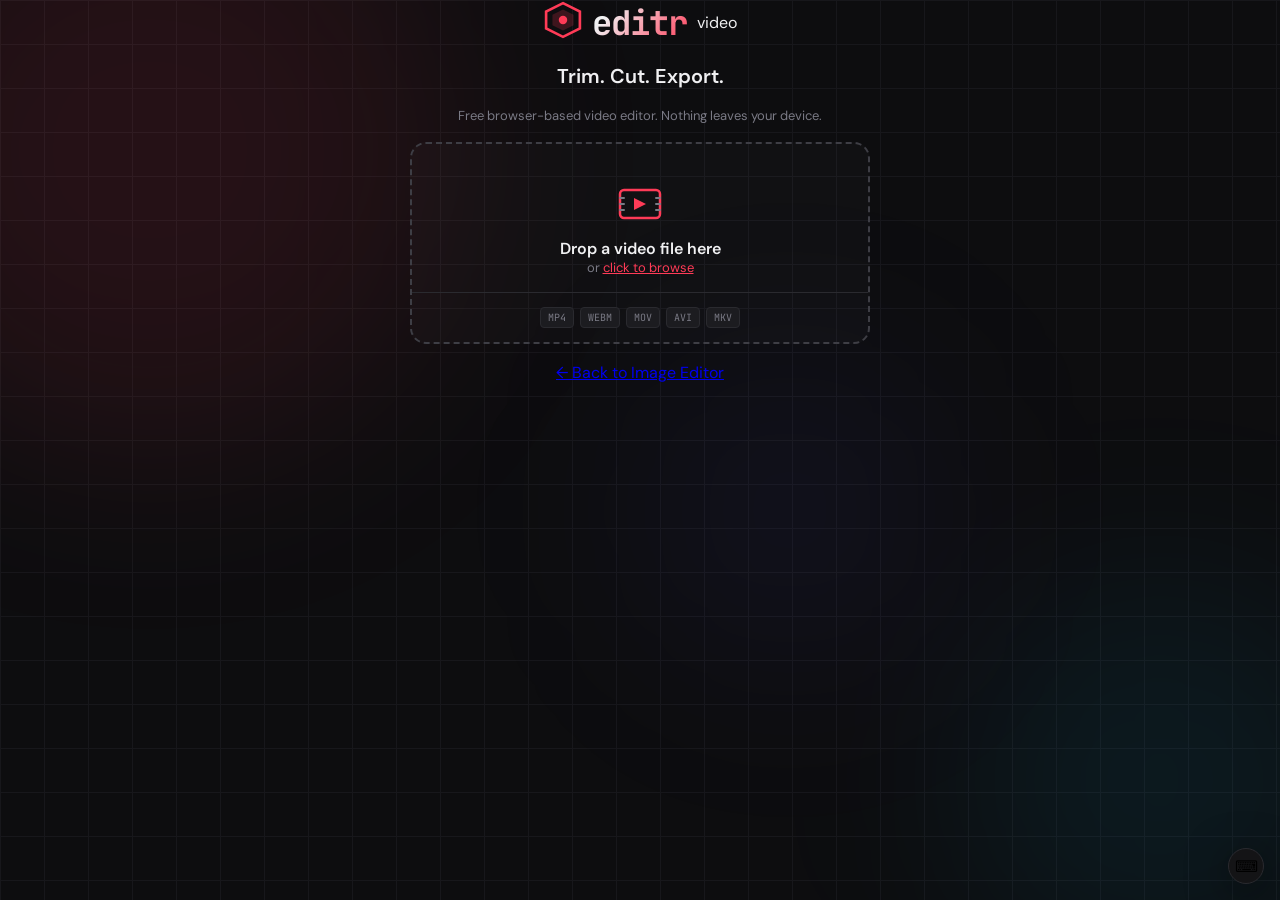
==== video.html @ efdadb09 "Create video.html" ====
<!DOCTYPE html>
<html lang="en" data-theme="dark">
<head>
  <meta charset="UTF-8" />
  <meta name="viewport" content="width=device-width, initial-scale=1.0" />
  <title>Editr — Video Editor</title>
  <link rel="preconnect" href="https://fonts.googleapis.com" />
  <link href="https://fonts.googleapis.com/css2?family=JetBrains+Mono:wght@400;700&family=DM+Sans:wght@400;500;600;700&display=swap" rel="stylesheet" />
  <link rel="stylesheet" href="style.css" />
  <link rel="stylesheet" href="video.css" />
</head>
<body>

<!-- ═══════════════════════════════
     LANDING
════════════════════════════════ -->
<div id="vLanding" class="screen active">
  <div class="landing-bg">
    <div class="grid-lines"></div>
    <div class="glow g1"></div><div class="glow g2"></div><div class="glow g3"></div>
  </div>
  <div class="landing-content">
    <div class="brand">
      <div class="brand-icon">
        <svg width="38" height="38" viewBox="0 0 36 36"><polygon points="18,2 34,10 34,26 18,34 2,26 2,10" fill="none" stroke="var(--accent)" stroke-width="2.5"/><polygon points="18,8 28,13 28,23 18,28 8,23 8,13" fill="var(--accent)" opacity="0.2"/><circle cx="18" cy="18" r="4" fill="var(--accent)"/></svg>
      </div>
      <h1 class="brand-name">editr</h1>
      <span class="brand-tag">video</span>
    </div>
    <p class="landing-tagline">Trim. Cut. Export.</p>
    <p class="landing-sub">Free browser-based video editor. Nothing leaves your device.</p>

    <div class="upload-zone" id="vUploadZone">
      <input type="file" id="vFileInput" accept="video/*" hidden />
      <div class="upload-icon-wrap">
        <svg width="48" height="48" viewBox="0 0 48 48" fill="none">
          <rect x="4" y="10" width="40" height="28" rx="4" stroke="var(--accent)" stroke-width="2.5"/>
          <path d="M18 18l12 6-12 6V18z" fill="var(--accent)"/>
          <path d="M4 18h4M4 24h4M4 30h4M40 18h4M40 24h4M40 30h4" stroke="var(--text-muted)" stroke-width="2" stroke-linecap="round"/>
        </svg>
      </div>
      <p class="upload-main">Drop a video file here</p>
      <p class="upload-hint">or <span class="upload-link">click to browse</span></p>
      <div class="upload-formats">
        <span>MP4</span><span>WEBM</span><span>MOV</span><span>AVI</span><span>MKV</span>
      </div>
    </div>

    <div class="landing-nav">
      <a href="index.html" class="nav-link">← Back to Image Editor</a>
    </div>
  </div>
</div>

<!-- ═══════════════════════════════
     VIDEO EDITOR
════════════════════════════════ -->
<div id="vEditor" class="screen">

  <!-- TOPBAR -->
  <header class="topbar">
    <div class="topbar-left">
      <div class="brand mini">
        <svg width="20" height="20" viewBox="0 0 36 36"><polygon points="18,2 34,10 34,26 18,34 2,26 2,10" fill="none" stroke="var(--accent)" stroke-width="2.5"/><circle cx="18" cy="18" r="4" fill="var(--accent)"/></svg>
        <span class="brand-name">editr</span>
        <span class="brand-tag sm">video</span>
      </div>
      <div class="dvdr"></div>
      <span class="file-badge" id="vFileName">untitled</span>
      <button class="btn-topbar" id="vAddBtn">
        <svg width="13" height="13" viewBox="0 0 24 24" fill="none" stroke="currentColor" stroke-width="2.5" stroke-linecap="round"><path d="M12 5v14M5 12h14"/></svg>
        Add Video
      </button>
      <input type="file" id="vAddInput" accept="video/*" hidden />
    </div>

    <div class="topbar-center">
      <button class="tbar-act" id="vUndoBtn">↩ Undo</button>
      <button class="tbar-act" id="vRedoBtn">↪ Redo</button>
      <div class="dvdr"></div>
      <button class="tbar-act" id="splitBtn" title="Split clip at playhead (S)">✂ Split</button>
      <button class="tbar-act" id="deleteClipBtn" title="Delete selected clip (Del)">🗑 Delete Clip</button>
    </div>

    <div class="topbar-right">
      <button class="theme-toggle" id="vThemeToggle">
        <span class="ti dark-i">🌙</span><span class="ti light-i">☀️</span>
      </button>
      <a href="index.html" class="btn-topbar">📷 Image Editor</a>
      <div class="dl-wrap">
        <button class="btn-primary" id="vExportBtn">⬇ Export Video</button>
        <button class="btn-primary dl-arrow" id="vExportArrow">▾</button>
        <div class="dl-menu hidden" id="vExportMenu">
          <button class="dlm-btn" data-quality="high">High Quality (slow)</button>
          <button class="dlm-btn" data-quality="medium">Standard (recommended)</button>
          <button class="dlm-btn" data-quality="draft">Draft (fast preview)</button>
          <div class="menu-sep"></div>
          <button class="dlm-btn" data-format="gif">Export as GIF</button>
          <button class="dlm-btn" data-format="webm">Export as WebM</button>
        </div>
      </div>
    </div>
  </header>

  <!-- MAIN EDITOR -->
  <div class="veditor-body">

    <!-- LEFT: TOOLS + OVERLAYS PANEL -->
    <aside class="vtoolbar">

      <div class="tg">
        <div class="tg-label">Playback</div>
        <div class="playback-btns">
          <button class="vtool-btn" id="skipBackBtn" title="Skip back 5s">⏮ 5s</button>
          <button class="vtool-btn big" id="vPlayBtn" title="Play/Pause (Space)">▶</button>
          <button class="vtool-btn" id="skipFwdBtn" title="Skip forward 5s">5s ⏭</button>
        </div>
        <div class="time-display">
          <span id="vCurrentTime">0:00.0</span>
          <span class="time-sep">/</span>
          <span id="vTotalTime">0:00.0</span>
        </div>
      </div>

      <div class="tg">
        <div class="tg-label">Add Overlay</div>
        <button class="vtool-btn full" id="addTextBtn">T  Add Text</button>
        <button class="vtool-btn full" id="addEmojiBtn">★  Add Emoji</button>
        <button class="vtool-btn full" id="addGifBtn">
          <svg width="12" height="12" viewBox="0 0 24 24" fill="none" stroke="currentColor" stroke-width="2" stroke-linecap="round"><rect x="2" y="6" width="20" height="12" rx="2"/><path d="M10 9v6M10 12h3M17 9v6M14 9h6"/></svg>
          Add GIF
        </button>
        <button class="vtool-btn full" id="addImageBtn">🖼 Add Image</button>
        <button class="vtool-btn full" id="addDrawBtn">✏ Draw</button>
        <button class="vtool-btn full" id="addBlurBtn">⬡ Blur Region</button>
        <input type="file" id="gifFileInput" accept="image/gif" hidden />
        <input type="file" id="overlayImageInput" accept="image/*" hidden />
      </div>

      <div class="tg">
        <div class="tg-label">Audio</div>
        <button class="vtool-btn full" id="addAudioBtn">♪  Add Audio</button>
        <input type="file" id="audioFileInput" accept="audio/*" hidden />
        <div class="vol-row">
          <span class="vol-label">Video Vol</span>
          <input type="range" class="slider" id="videoVolume" min="0" max="100" value="100" />
          <span class="sl-out" id="videoVolVal">100%</span>
        </div>
        <label class="check-row">
          <input type="checkbox" id="muteVideoAudio" /> Mute original
        </label>
      </div>

      <div class="tg">
        <div class="tg-label">Speed</div>
        <div class="speed-btns">
          <button class="spd-btn" data-speed="0.25">0.25×</button>
          <button class="spd-btn" data-speed="0.5">0.5×</button>
          <button class="spd-btn active" data-speed="1">1×</button>
          <button class="spd-btn" data-speed="1.5">1.5×</button>
          <button class="spd-btn" data-speed="2">2×</button>
        </div>
      </div>

      <div class="tg">
        <div class="tg-label">Filters</div>
        <div class="filter-grid">
          <button class="filt-btn active" data-filter="none">None</button>
          <button class="filt-btn" data-filter="grayscale(1)">B&W</button>
          <button class="filt-btn" data-filter="sepia(0.8)">Sepia</button>
          <button class="filt-btn" data-filter="contrast(1.3) saturate(1.4)">Vivid</button>
          <button class="filt-btn" data-filter="brightness(1.1) contrast(0.9)">Soft</button>
          <button class="filt-btn" data-filter="hue-rotate(180deg)">Invert H</button>
          <button class="filt-btn" data-filter="saturate(0.3) brightness(0.9)">Muted</button>
          <button class="filt-btn" data-filter="contrast(1.5) brightness(0.85)">Cinematic</button>
        </div>
      </div>

      <div class="tg">
        <div class="tg-label">Aspect Ratio</div>
        <div class="ratio-btns">
          <button class="ratio-btn active" data-ratio="source">Source</button>
          <button class="ratio-btn" data-ratio="16:9">16:9</button>
          <button class="ratio-btn" data-ratio="9:16">9:16</button>
          <button class="ratio-btn" data-ratio="1:1">1:1</button>
          <button class="ratio-btn" data-ratio="4:3">4:3</button>
        </div>
      </div>

    </aside>

    <!-- CENTER: PREVIEW + TIMELINE -->
    <div class="vcenter">

      <!-- PREVIEW -->
      <div class="preview-area" id="previewArea">
        <div class="preview-wrap" id="previewWrap">
          <canvas id="previewCanvas"></canvas>
          <canvas id="overlayCanvas"></canvas>
          <!-- Overlays rendered here -->
          <div class="overlay-layer" id="overlayLayer"></div>
        </div>
      </div>

      <!-- TIMELINE -->
      <div class="timeline-panel" id="timelinePanel">

        <div class="tl-header">
          <span class="tl-title">Timeline</span>
          <div class="tl-controls">
            <button class="tbar-act sm" id="tlZoomOut">− Zoom</button>
            <input type="range" id="tlZoom" min="1" max="20" value="3" class="slider" style="width:80px" />
            <button class="tbar-act sm" id="tlZoomIn">+ Zoom</button>
          </div>
        </div>

        <!-- RULER -->
        <div class="tl-ruler-wrap">
          <div class="tl-track-label"></div>
          <div class="tl-ruler" id="tlRuler"></div>
        </div>

        <!-- VIDEO TRACK -->
        <div class="tl-row" id="videoTrackRow">
          <div class="tl-track-label">
            <svg width="12" height="12" viewBox="0 0 24 24" fill="none" stroke="currentColor" stroke-width="2"><rect x="2" y="6" width="20" height="12" rx="2"/><path d="M17 10l-5 3 5 3V10z" fill="currentColor" stroke="none"/></svg>
            Video
          </div>
          <div class="tl-track" id="videoTrack">
            <div class="tl-playhead" id="tlPlayhead"></div>
          </div>
        </div>

        <!-- AUDIO TRACK -->
        <div class="tl-row" id="audioTrackRow">
          <div class="tl-track-label">
            <svg width="12" height="12" viewBox="0 0 24 24" fill="none" stroke="currentColor" stroke-width="2" stroke-linecap="round"><path d="M9 18V5l12-2v13"/><circle cx="6" cy="18" r="3"/><circle cx="18" cy="16" r="3"/></svg>
            Audio
          </div>
          <div class="tl-track" id="audioTrack"></div>
        </div>

        <!-- OVERLAY TRACK -->
        <div class="tl-row">
          <div class="tl-track-label">
            <svg width="12" height="12" viewBox="0 0 24 24" fill="none" stroke="currentColor" stroke-width="2"><rect x="3" y="3" width="18" height="18" rx="2"/><path d="M3 9h18M9 21V9"/></svg>
            Overlays
          </div>
          <div class="tl-track" id="overlayTrack"></div>
        </div>

      </div>

    </div>

    <!-- RIGHT: PROPERTIES PANEL -->
    <aside class="vprops" id="vProps">
      <div class="vp-empty" id="vpEmpty">
        <svg width="32" height="32" viewBox="0 0 24 24" fill="none" stroke="var(--text-dim)" stroke-width="1.5"><path d="M12 2L2 7l10 5 10-5-10-5zM2 17l10 5 10-5M2 12l10 5 10-5"/></svg>
        <p>Select a clip or overlay to edit its properties</p>
      </div>

      <!-- CLIP PROPS -->
      <div class="vp-section hidden" id="clipProps">
        <div class="vp-title">Clip Properties</div>

        <div class="opt-lbl">Trim Start</div>
        <div class="sl-row">
          <input type="range" class="slider" id="trimStart" min="0" max="100" value="0" step="0.1" />
          <span class="sl-out" id="trimStartVal">0.0s</span>
        </div>

        <div class="opt-lbl mt">Trim End</div>
        <div class="sl-row">
          <input type="range" class="slider" id="trimEnd" min="0" max="100" value="100" step="0.1" />
          <span class="sl-out" id="trimEndVal">0.0s</span>
        </div>

        <div class="opt-lbl mt">Speed</div>
        <div class="sl-row">
          <input type="range" class="slider" id="clipSpeed" min="25" max="400" value="100" />
          <span class="sl-out" id="clipSpeedVal">1×</span>
        </div>

        <div class="opt-lbl mt">Volume</div>
        <div class="sl-row">
          <input type="range" class="slider" id="clipVolume" min="0" max="200" value="100" />
          <span class="sl-out" id="clipVolumeVal">100%</span>
        </div>

        <div class="opt-lbl mt">Transition In</div>
        <select class="opt-sel" id="transitionIn">
          <option value="none">None (hard cut)</option>
          <option value="fade">Fade In</option>
          <option value="zoom">Zoom In</option>
        </select>

        <div class="opt-lbl mt">Transition Out</div>
        <select class="opt-sel" id="transitionOut">
          <option value="none">None (hard cut)</option>
          <option value="fade">Fade Out</option>
          <option value="zoom">Zoom Out</option>
        </select>

        <div class="opt-lbl mt">Filter</div>
        <select class="opt-sel" id="clipFilter">
          <option value="none">None</option>
          <option value="grayscale(1)">Black & White</option>
          <option value="sepia(0.8)">Sepia</option>
          <option value="contrast(1.3) saturate(1.4)">Vivid</option>
          <option value="brightness(1.1) contrast(0.9)">Soft</option>
          <option value="contrast(1.5) brightness(0.85)">Cinematic</option>
          <option value="saturate(0.3)">Desaturate</option>
          <option value="invert(1)">Invert</option>
        </select>

        <button class="btn-ghost full sm mt" id="deleteClipPropBtn">🗑 Remove Clip</button>
      </div>

      <!-- TEXT OVERLAY PROPS -->
      <div class="vp-section hidden" id="textOverlayProps">
        <div class="vp-title">Text Overlay</div>

        <div class="opt-lbl">Text</div>
        <textarea class="opt-textarea" id="overlayText" rows="3" placeholder="Enter text..."></textarea>

        <div class="opt-lbl mt">Font Size</div>
        <div class="sl-row"><input type="range" class="slider" id="olFontSize" min="10" max="120" value="32" /><span class="sl-out" id="olFontSizeVal">32px</span></div>

        <div class="opt-lbl mt">Color</div>
        <div class="mini-colors" id="olColorGrid"></div>
        <input type="color" id="olCustomColor" value="#ffffff" style="margin-top:6px;width:100%;height:28px;border:none;border-radius:4px;cursor:pointer;" />

        <div class="opt-lbl mt">Background</div>
        <div class="btn-row">
          <button class="tog active" id="olBgNone">None</button>
          <button class="tog" id="olBgDark">Dark</button>
          <button class="tog" id="olBgColor">Color</button>
        </div>

        <div class="opt-lbl mt">Bold / Italic</div>
        <div class="btn-row">
          <button class="tog" id="olBold"><b>B</b></button>
          <button class="tog" id="olItalic"><i>I</i></button>
        </div>

        <div class="opt-lbl mt">Start Time</div>
        <div class="sl-row"><input type="range" class="slider" id="olStartTime" min="0" max="100" value="0" step="0.1" /><span class="sl-out" id="olStartVal">0.0s</span></div>

        <div class="opt-lbl mt">Duration</div>
        <div class="sl-row"><input type="range" class="slider" id="olDuration" min="0.5" max="30" value="3" step="0.5" /><span class="sl-out" id="olDurVal">3.0s</span></div>

        <div class="opt-lbl mt">Position</div>
        <div class="pos-grid">
          <button class="pos-btn" data-pos="top-left">↖</button>
          <button class="pos-btn" data-pos="top-center">↑</button>
          <button class="pos-btn" data-pos="top-right">↗</button>
          <button class="pos-btn active" data-pos="center">●</button>
          <button class="pos-btn" data-pos="bottom-left">↙</button>
          <button class="pos-btn" data-pos="bottom-center">↓</button>
          <button class="pos-btn" data-pos="bottom-right">↘</button>
        </div>

        <button class="btn-ghost full sm mt" id="deleteOverlayBtn">🗑 Remove Overlay</button>
      </div>

      <!-- AUDIO PROPS -->
      <div class="vp-section hidden" id="audioProps">
        <div class="vp-title">Audio Track</div>

        <div class="opt-lbl">Volume</div>
        <div class="sl-row"><input type="range" class="slider" id="audioVolume" min="0" max="200" value="100" /><span class="sl-out" id="audioVolVal">100%</span></div>

        <div class="opt-lbl mt">Start Offset</div>
        <div class="sl-row"><input type="range" class="slider" id="audioOffset" min="0" max="100" value="0" step="0.1" /><span class="sl-out" id="audioOffsetVal">0.0s</span></div>

        <div class="opt-lbl mt">Fade In</div>
        <div class="sl-row"><input type="range" class="slider" id="audioFadeIn" min="0" max="5" value="0" step="0.1" /><span class="sl-out" id="audioFadeInVal">0.0s</span></div>

        <div class="opt-lbl mt">Fade Out</div>
        <div class="sl-row"><input type="range" class="slider" id="audioFadeOut" min="0" max="5" value="0" step="0.1" /><span class="sl-out" id="audioFadeOutVal">0.0s</span></div>

        <label class="check-row mt"><input type="checkbox" id="audioLoop" /> Loop audio</label>

        <button class="btn-ghost full sm mt" id="deleteAudioBtn">🗑 Remove Audio</button>
      </div>

      <!-- EXPORT PANEL -->
      <div class="vp-section" id="exportProps">
        <div class="vp-title">Export Settings</div>

        <div class="opt-lbl">Resolution</div>
        <select class="opt-sel" id="exportRes">
          <option value="source">Source (original)</option>
          <option value="1080">1080p</option>
          <option value="720" selected>720p</option>
          <option value="480">480p</option>
          <option value="360">360p</option>
        </select>

        <div class="opt-lbl mt">Format</div>
        <select class="opt-sel" id="exportFormat">
          <option value="mp4">MP4 (H.264)</option>
          <option value="webm">WebM (VP9)</option>
          <option value="gif">Animated GIF</option>
        </select>

        <div class="opt-lbl mt">Quality</div>
        <div class="btn-row">
          <button class="tog" id="qualDraft">Draft</button>
          <button class="tog active" id="qualMed">Standard</button>
          <button class="tog" id="qualHigh">High</button>
        </div>

        <div class="export-info" id="exportInfo">
          Ready to export
        </div>

        <div class="export-progress hidden" id="exportProgress">
          <div class="exp-bar-wrap"><div class="exp-bar" id="expBar"></div></div>
          <span class="exp-pct" id="expPct">0%</span>
        </div>

        <button class="btn-primary solo full mt" id="startExportBtn">⬇ Export Now</button>
      </div>

    </aside>
  </div>

</div>

<!-- ADD TEXT MODAL -->
<div class="modal hidden" id="addTextModal">
  <div class="modal-box" style="max-width:400px">
    <div class="modal-head"><h3>Add Text Overlay</h3><button class="modal-x" id="closeTextModal">✕</button></div>
    <div style="padding:16px;display:flex;flex-direction:column;gap:12px">
      <textarea class="opt-textarea" id="newOverlayText" rows="3" placeholder="Type your text here..."></textarea>
      <div class="opt-lbl">Color</div>
      <div class="mini-colors" id="newOlColors"></div>
      <div class="opt-lbl">Font Size</div>
      <div class="sl-row"><input type="range" class="slider" id="newOlSize" min="10" max="120" value="32" /><span class="sl-out" id="newOlSizeVal">32px</span></div>
      <div class="opt-lbl">Position</div>
      <div class="pos-grid" id="newPosGrid">
        <button class="pos-btn" data-pos="top-left">↖</button>
        <button class="pos-btn" data-pos="top-center">↑</button>
        <button class="pos-btn" data-pos="top-right">↗</button>
        <button class="pos-btn active" data-pos="center">●</button>
        <button class="pos-btn" data-pos="bottom-left">↙</button>
        <button class="pos-btn active" data-pos="bottom-center">↓</button>
        <button class="pos-btn" data-pos="bottom-right">↘</button>
      </div>
    </div>
    <div class="modal-foot">
      <button class="btn-ghost" id="cancelTextModal">Cancel</button>
      <button class="btn-primary" id="confirmTextModal">Add Text</button>
    </div>
  </div>
</div>

<!-- ADD EMOJI MODAL -->
<div class="modal hidden" id="addEmojiModal">
  <div class="modal-box" style="max-width:380px">
    <div class="modal-head"><h3>Add Emoji</h3><button class="modal-x" id="closeEmojiModal">✕</button></div>
    <div style="padding:14px">
      <div class="etabs" id="vEmojiTabs">
        <button class="etab active" data-cat="reactions">😄</button>
        <button class="etab" data-cat="symbols">🔴</button>
        <button class="etab" data-cat="arrows">➡️</button>
        <button class="etab" data-cat="objects">💡</button>
        <button class="etab" data-cat="faces">😎</button>
      </div>
      <div class="emoji-grid large" id="vEmojiGrid"></div>
      <div class="opt-lbl" style="margin-top:10px">Size</div>
      <div class="sl-row"><input type="range" class="slider" id="vEmojiSize" min="20" max="120" value="48" /><span class="sl-out" id="vEmojiSizeVal">48px</span></div>
    </div>
    <div class="modal-foot">
      <button class="btn-ghost" id="cancelEmojiModal">Cancel</button>
      <button class="btn-primary" id="confirmEmojiModal">Add Emoji</button>
    </div>
  </div>
</div>

<!-- EXPORT PROGRESS MODAL -->
<div class="modal hidden" id="exportModal">
  <div class="modal-box" style="max-width:380px">
    <div class="modal-head"><h3>Exporting Video</h3></div>
    <div style="padding:24px;text-align:center;display:flex;flex-direction:column;gap:16px">
      <p class="exp-status" id="expStatus">Preparing export...</p>
      <div class="exp-bar-wrap large"><div class="exp-bar" id="expBarModal"></div></div>
      <span class="exp-pct large" id="expPctModal">0%</span>
      <p class="opt-hint">This may take a minute for long videos. Do not close this tab.</p>
      <button class="btn-ghost" id="cancelExportBtn">Cancel</button>
    </div>
  </div>
</div>

<div class="toast hidden" id="vToast"></div>
<button class="sc-hint" id="vShortcutsBtn" title="Keyboard shortcuts">⌨</button>

<!-- SHORTCUTS MODAL -->
<div class="modal hidden" id="vShortcutsModal">
  <div class="modal-box">
    <div class="modal-head"><h3>Video Editor Shortcuts</h3><button class="modal-x" id="closeVShortcuts">✕</button></div>
    <div class="sc-grid">
      <div class="sc-row"><kbd>Space</kbd><span>Play / Pause</span></div>
      <div class="sc-row"><kbd>S</kbd><span>Split clip at playhead</span></div>
      <div class="sc-row"><kbd>Del</kbd><span>Delete selected clip</span></div>
      <div class="sc-row"><kbd>J</kbd><span>Skip back 5s</span></div>
      <div class="sc-row"><kbd>L</kbd><span>Skip forward 5s</span></div>
      <div class="sc-row"><kbd>←</kbd><span>Previous frame</span></div>
      <div class="sc-row"><kbd>→</kbd><span>Next frame</span></div>
      <div class="sc-row"><kbd>Ctrl+Z</kbd><span>Undo</span></div>
      <div class="sc-row"><kbd>Ctrl+Y</kbd><span>Redo</span></div>
      <div class="sc-row"><kbd>M</kbd><span>Mute / unmute</span></div>
      <div class="sc-row"><kbd>E</kbd><span>Export</span></div>
      <div class="sc-row"><kbd>0</kbd><span>Go to start</span></div>
    </div>
  </div>
</div>

<script src="video.js"></script>
</body>
</html>
---- style.css ----
/* ═══════════════════════════════════
   EDITR — STYLESHEET v2
   Dark + Light mode, polished UI
═══════════════════════════════════ */

/* ── THEME VARIABLES ── */
:root, [data-theme="dark"] {
  --bg: #0d0d0f;
  --bg2: #141416;
  --bg3: #1c1c20;
  --bg4: #242428;
  --border: #2a2a2f;
  --border-hi: #3e3e45;
  --text: #f0f0f2;
  --text-muted: #7a7a85;
  --text-dim: #444450;
  --accent: #FF3B57;
  --accent-glow: rgba(255,59,87,.18);
  --accent2: #00C7FF;
  --shadow: 0 8px 40px rgba(0,0,0,.5);
  --radius: 8px;
  --radius-sm: 5px;
  --toolbar-w: 96px;
  --panel-w: 210px;
  --topbar-h: 50px;
}

[data-theme="light"] {
  --bg: #f0f0f3;
  --bg2: #ffffff;
  --bg3: #e8e8ec;
  --bg4: #dcdce0;
  --border: #d0d0d8;
  --border-hi: #b0b0bc;
  --text: #111118;
  --text-muted: #666672;
  --text-dim: #aaaabc;
  --accent: #e8213d;
  --accent-glow: rgba(232,33,61,.12);
  --accent2: #0077cc;
  --shadow: 0 8px 40px rgba(0,0,0,.12);
}

*, *::before, *::after { box-sizing: border-box; margin: 0; padding: 0; }
html, body { width: 100%; height: 100%; overflow: hidden; font-family: 'DM Sans', sans-serif; background: var(--bg); color: var(--text); }
button, input, select { font-family: inherit; }
button { cursor: pointer; }

/* ── SCREENS ── */
.screen { position: fixed; inset: 0; display: none; flex-direction: column; }
.screen.active { display: flex; }

/* ════════════════════════════════════
   LANDING
════════════════════════════════════ */
#landing {
  align-items: center; justify-content: center;
  background: var(--bg); overflow: hidden;
}
.landing-bg { position: absolute; inset: 0; pointer-events: none; }
.grid-lines {
  position: absolute; inset: 0;
  background-image: linear-gradient(var(--border) 1px, transparent 1px), linear-gradient(90deg, var(--border) 1px, transparent 1px);
  background-size: 44px 44px; opacity: .4;
}
.glow { position: absolute; border-radius: 50%; filter: blur(100px); pointer-events: none; }
.g1 { width: 600px; height: 600px; background: rgba(255,59,87,.1); top:-150px; left:-150px; animation: gdrift 9s ease-in-out infinite alternate; }
.g2 { width: 400px; height: 400px; background: rgba(0,199,255,.07); bottom:-80px; right:-80px; animation: gdrift 12s ease-in-out infinite alternate-reverse; }
.g3 { width: 300px; height: 300px; background: rgba(94,92,230,.07); top:40%; left:50%; animation: gdrift 15s ease-in-out infinite alternate; }
@keyframes gdrift { from { transform: translate(0,0); } to { transform: translate(50px,40px); } }

.landing-content { position: relative; display: flex; flex-direction: column; align-items: center; gap: 18px; text-align: center; }
.brand { display: flex; align-items: center; gap: 10px; }
.brand-icon { animation: spin-slow 8s linear infinite; }
@keyframes spin-slow { to { transform: rotate(360deg); } }
.brand-name {
  font-family: 'JetBrains Mono', monospace; font-size: 34px; font-weight: 700; letter-spacing: -1px;
  background: linear-gradient(130deg, var(--text) 20%, var(--accent));
  -webkit-background-clip: text; -webkit-text-fill-color: transparent; background-clip: text;
}
.brand.mini .brand-name { font-size: 17px; }
.landing-tagline { font-size: 20px; font-weight: 600; color: var(--text); }
.landing-sub { font-size: 13px; color: var(--text-muted); }

.upload-zone {
  position: relative; width: 460px; max-width: 90vw;
  cursor: pointer; border-radius: 16px; overflow: hidden;
  border: 2px dashed var(--border-hi);
  transition: border-color .2s, background .2s;
  background: rgba(255,255,255,.02);
}
.upload-zone:hover { border-color: var(--accent); background: var(--accent-glow); }
.upload-zone.drag-over { border-color: var(--accent); background: var(--accent-glow); }
.upload-icon-wrap { padding: 36px 0 10px; display: flex; justify-content: center; }
.upload-main { font-size: 16px; font-weight: 600; }
.upload-hint { font-size: 13px; color: var(--text-muted); padding-bottom: 6px; }
.upload-link { color: var(--accent); text-decoration: underline; cursor: pointer; }
.upload-formats { display: flex; gap: 6px; justify-content: center; flex-wrap: wrap; padding: 14px; border-top: 1px solid var(--border); margin-top: 10px; }
.upload-formats span { font-family: 'JetBrains Mono', monospace; font-size: 10px; color: var(--text-muted); background: var(--bg3); padding: 3px 7px; border-radius: 4px; border: 1px solid var(--border); }
.paste-hint { font-size: 12px; color: var(--text-muted); }
.paste-hint kbd { background: var(--bg3); border: 1px solid var(--border-hi); border-radius: 4px; padding: 2px 6px; font-family: 'JetBrains Mono', monospace; font-size: 11px; }

/* ════════════════════════════════════
   TOPBAR
════════════════════════════════════ */
.topbar {
  height: var(--topbar-h); flex-shrink: 0;
  background: var(--bg2); border-bottom: 1px solid var(--border);
  display: flex; align-items: center; justify-content: space-between;
  padding: 0 12px; gap: 8px; z-index: 20;
}
.topbar-left, .topbar-center, .topbar-right { display: flex; align-items: center; gap: 8px; }
.topbar-center { flex: 1; justify-content: center; }
.dvdr { width: 1px; height: 20px; background: var(--border); }
.file-badge {
  font-family: 'JetBrains Mono', monospace; font-size: 11px; color: var(--text-muted);
  background: var(--bg3); border: 1px solid var(--border); border-radius: 5px;
  padding: 3px 8px; max-width: 160px; overflow: hidden; text-overflow: ellipsis; white-space: nowrap;
}

.btn-topbar {
  display: flex; align-items: center; gap: 5px;
  background: var(--bg3); border: 1px solid var(--border); border-radius: var(--radius-sm);
  color: var(--text-muted); font-size: 12px; font-weight: 500;
  padding: 5px 10px; transition: all .15s;
}
.btn-topbar:hover { border-color: var(--border-hi); color: var(--text); }
.tbar-act {
  background: none; border: none; color: var(--text-muted);
  font-size: 12px; padding: 5px 10px; border-radius: var(--radius-sm);
  transition: all .15s; font-weight: 500;
}
.tbar-act:hover { background: var(--bg3); color: var(--text); }

/* THEME TOGGLE */
.theme-toggle {
  background: var(--bg3); border: 1px solid var(--border); border-radius: 20px;
  padding: 4px 8px; font-size: 14px; transition: all .2s;
  display: flex; align-items: center;
}
.theme-toggle:hover { border-color: var(--border-hi); }
[data-theme="dark"] .light-i { display: none; }
[data-theme="dark"] .dark-i { display: inline; }
[data-theme="light"] .dark-i { display: none; }
[data-theme="light"] .light-i { display: inline; }

/* DOWNLOAD BTN */
.dl-wrap { position: relative; display: flex; }
.btn-primary {
  background: var(--accent); color: #fff; border: none;
  padding: 6px 14px; border-radius: var(--radius-sm) 0 0 var(--radius-sm);
  font-size: 13px; font-weight: 600; transition: background .15s;
  display: flex; align-items: center; gap: 6px;
}
.btn-primary:hover { background: #e0293f; }
.btn-primary.solo { border-radius: var(--radius-sm); }
.dl-arrow {
  border-radius: 0 var(--radius-sm) var(--radius-sm) 0;
  padding: 6px 9px; border-left: 1px solid rgba(255,255,255,.2);
  font-size: 11px;
}
.dl-menu {
  position: absolute; top: calc(100% + 6px); right: 0;
  background: var(--bg2); border: 1px solid var(--border);
  border-radius: var(--radius); overflow: hidden;
  box-shadow: var(--shadow); min-width: 180px; z-index: 100;
}
.dl-menu.hidden { display: none; }
.dlm-btn {
  display: block; width: 100%; text-align: left;
  background: none; border: none; color: var(--text);
  padding: 10px 14px; font-size: 13px; transition: background .12s;
}
.dlm-btn:hover { background: var(--bg3); }
.menu-sep { height: 1px; background: var(--border); margin: 4px 0; }

/* ════════════════════════════════════
   EDITOR BODY
════════════════════════════════════ */
.editor-body { flex: 1; display: flex; overflow: hidden; }

/* LEFT TOOLBAR */
.toolbar {
  width: var(--toolbar-w); flex-shrink: 0;
  background: var(--bg2); border-right: 1px solid var(--border);
  display: flex; flex-direction: column; gap: 2px;
  padding: 10px 6px; overflow-y: auto;
}
.tg { margin-bottom: 6px; }
.tg-label { font-size: 9px; text-transform: uppercase; letter-spacing: 1px; color: var(--text-dim); padding: 0 3px; margin-bottom: 3px; }
.tool-btn {
  width: 100%; display: flex; flex-direction: column; align-items: center; gap: 3px;
  padding: 7px 4px; background: transparent; border: 1px solid transparent;
  border-radius: var(--radius-sm); color: var(--text-muted);
  font-size: 10px; font-weight: 500; transition: all .12s;
}
.tool-btn:hover { background: var(--bg3); color: var(--text); border-color: var(--border); }
.tool-btn.active {
  background: var(--accent-glow); border-color: rgba(255,59,87,.35);
  color: var(--accent);
}
.tool-btn svg { flex-shrink: 0; }

/* ── CANVAS AREA ── */
.canvas-area {
  flex: 1; display: flex; flex-direction: column;
  background: var(--bg); position: relative; overflow: hidden;
}
[data-theme="light"] .canvas-area {
  background: #e0e0e5;
  background-image: linear-gradient(rgba(0,0,0,.05) 1px, transparent 1px), linear-gradient(90deg, rgba(0,0,0,.05) 1px, transparent 1px);
  background-size: 20px 20px;
}
[data-theme="dark"] .canvas-area {
  background-image: linear-gradient(rgba(255,255,255,.03) 1px, transparent 1px), linear-gradient(90deg, rgba(255,255,255,.03) 1px, transparent 1px);
  background-size: 20px 20px;
}

.zoom-bar {
  position: absolute; top: 12px; left: 50%; transform: translateX(-50%);
  display: flex; align-items: center; gap: 6px;
  background: var(--bg2); border: 1px solid var(--border);
  border-radius: 20px; padding: 4px 10px;
  z-index: 10; box-shadow: var(--shadow);
}
.zoom-btn {
  background: none; border: none; color: var(--text-muted);
  font-size: 16px; width: 22px; height: 22px;
  display: flex; align-items: center; justify-content: center;
  border-radius: 4px; transition: all .12s; line-height: 1;
}
.zoom-btn:hover { background: var(--bg3); color: var(--text); }
.zoom-val { font-family: 'JetBrains Mono', monospace; font-size: 11px; color: var(--text-muted); min-width: 40px; text-align: center; }

.canvas-viewport {
  flex: 1; overflow: auto; display: flex;
  align-items: center; justify-content: center;
  padding: 50px 20px 20px;
}
.canvas-container {
  position: relative;
  box-shadow: 0 20px 80px rgba(0,0,0,.5);
  border-radius: 2px;
}
[data-theme="light"] .canvas-container { box-shadow: 0 12px 60px rgba(0,0,0,.2); }
.canvas-container canvas { display: block; }
#mainCanvas { position: relative; }
#overlayCanvas { position: absolute; top: 0; left: 0; cursor: crosshair; }

/* VIDEO CONTROLS */
.video-controls {
  flex-shrink: 0;
  display: flex; align-items: center; gap: 10px;
  background: var(--bg2); border-top: 1px solid var(--border);
  padding: 10px 16px;
}
.vc-btn { background: var(--bg3); border: 1px solid var(--border); color: var(--text); width: 30px; height: 30px; border-radius: 50%; display: flex; align-items: center; justify-content: center; font-size: 12px; transition: all .12s; }
.vc-btn:hover { border-color: var(--accent); color: var(--accent); }
.vc-time { font-family: 'JetBrains Mono', monospace; font-size: 11px; color: var(--text-muted); white-space: nowrap; }
.vc-track { flex: 1; position: relative; height: 6px; background: var(--bg3); border-radius: 3px; cursor: pointer; }
.vc-fill { height: 100%; background: var(--accent); border-radius: 3px; width: 0%; pointer-events: none; }
.vc-head { position: absolute; top: 50%; left: 0%; transform: translate(-50%,-50%); width: 14px; height: 14px; background: #fff; border-radius: 50%; pointer-events: none; box-shadow: 0 2px 6px rgba(0,0,0,.3); }
.vc-speed { -webkit-appearance: none; width: 60px; height: 3px; background: var(--bg3); border-radius: 2px; }
.vc-speed::-webkit-slider-thumb { -webkit-appearance: none; width: 12px; height: 12px; background: var(--accent); border-radius: 50%; }

/* ── OPTIONS PANEL ── */
.options-panel {
  width: var(--panel-w); flex-shrink: 0;
  background: var(--bg2); border-left: 1px solid var(--border);
  overflow-y: auto; display: flex; flex-direction: column;
}
.opt-sec { padding: 12px 12px 10px; border-bottom: 1px solid var(--border); }
.opt-sec.hidden { display: none; }
.opt-lbl { font-size: 9px; text-transform: uppercase; letter-spacing: 1px; color: var(--text-muted); margin-bottom: 7px; }
.opt-lbl.mt, .mt { margin-top: 10px; }

/* Colors */
.color-grid { display: grid; grid-template-columns: repeat(7, 1fr); gap: 5px; margin-bottom: 8px; }
.csw { width: 22px; height: 22px; border-radius: 50%; border: 2px solid transparent; transition: transform .12s; }
.csw:hover { transform: scale(1.2); }
.csw.active { border-color: #fff; box-shadow: 0 0 0 1.5px var(--border-hi); }
.cust-color-row { display: flex; align-items: center; justify-content: space-between; font-size: 12px; color: var(--text-muted); }
.cust-color-row input[type="color"] { width: 34px; height: 22px; border: none; background: none; cursor: pointer; border-radius: 4px; }

/* Sliders */
.slider {
  -webkit-appearance: none; width: 100%; height: 4px;
  background: var(--bg3); border-radius: 2px; outline: none; cursor: pointer;
}
.slider::-webkit-slider-thumb { -webkit-appearance: none; width: 14px; height: 14px; background: var(--accent); border-radius: 50%; cursor: pointer; box-shadow: 0 1px 4px rgba(0,0,0,.3); }
.slider.sm { width: 80px; }
.sl-row { display: flex; align-items: center; gap: 8px; }
.sl-out { font-family: 'JetBrains Mono', monospace; font-size: 11px; color: var(--text-muted); min-width: 30px; }

/* Toggles */
.tog {
  flex: 1; padding: 5px 4px; background: var(--bg3); border: 1px solid var(--border);
  border-radius: var(--radius-sm); color: var(--text-muted);
  font-size: 12px; font-weight: 600; transition: all .12s; min-width: 0;
}
.tog:hover { border-color: var(--border-hi); color: var(--text); }
.tog.active { background: var(--accent-glow); border-color: rgba(255,59,87,.4); color: var(--accent); }
.italic-tog { font-style: italic; }
.btn-row { display: flex; gap: 5px; }
.btn-row.wrap { flex-wrap: wrap; }

/* Select */
.opt-sel {
  width: 100%; background: var(--bg3); border: 1px solid var(--border);
  border-radius: var(--radius-sm); color: var(--text); padding: 6px 8px;
  font-size: 12px; outline: none;
}

/* Arrow styles */
.arrow-styles { display: flex; flex-direction: column; gap: 4px; }
.arr-btn {
  width: 100%; text-align: left; padding: 7px 10px;
  background: var(--bg3); border: 1px solid var(--border);
  border-radius: var(--radius-sm); color: var(--text-muted);
  font-size: 12px; transition: all .12s;
}
.arr-btn:hover { border-color: var(--border-hi); color: var(--text); }
.arr-btn.active { background: var(--accent-glow); border-color: rgba(255,59,87,.4); color: var(--accent); }

/* Blur hint */
.blur-hint {
  display: flex; align-items: flex-start; gap: 6px;
  background: var(--accent-glow); border: 1px solid rgba(255,59,87,.2);
  border-radius: var(--radius-sm); padding: 8px 10px;
  font-size: 11px; color: var(--text-muted); line-height: 1.4; margin-top: 10px;
}

/* Emoji */
.etabs { display: flex; gap: 4px; margin-bottom: 8px; }
.etab {
  flex: 1; padding: 5px; background: var(--bg3); border: 1px solid var(--border);
  border-radius: var(--radius-sm); font-size: 15px; transition: all .12s;
}
.etab:hover { border-color: var(--border-hi); }
.etab.active { border-color: var(--accent); background: var(--accent-glow); }
.emoji-grid { display: grid; grid-template-columns: repeat(5, 1fr); gap: 3px; max-height: 160px; overflow-y: auto; }
.em-btn {
  font-size: 20px; text-align: center; padding: 4px;
  border-radius: 5px; cursor: pointer; transition: background .1s;
  background: none; border: none;
}
.em-btn:hover { background: var(--bg3); }
.em-btn.sel { background: var(--accent-glow); outline: 1px solid var(--accent); border-radius: 5px; }

/* Counter */
.counter-display {
  font-family: 'JetBrains Mono', monospace; font-size: 28px; font-weight: 700;
  color: var(--accent); text-align: center; padding: 8px;
  background: var(--accent-glow); border-radius: var(--radius); border: 1px solid rgba(255,59,87,.2);
  margin-bottom: 8px;
}

/* Adjust rows */
.adj-row { display: flex; align-items: center; justify-content: space-between; gap: 8px; margin-bottom: 5px; font-size: 11px; color: var(--text-muted); }

/* Buttons */
.btn-ghost {
  background: var(--bg3); border: 1px solid var(--border);
  color: var(--text); border-radius: var(--radius-sm);
  padding: 7px 12px; font-size: 12px; font-weight: 500; transition: all .12s;
}
.btn-ghost:hover { border-color: var(--border-hi); }
.btn-ghost.full { width: 100%; }
.btn-ghost.sm { padding: 5px 9px; font-size: 11px; }
.opt-hint { font-size: 10px; color: var(--text-dim); line-height: 1.4; }

/* ── FLOAT BAR ── */
.float-bar {
  position: fixed; bottom: 16px; left: 50%; transform: translateX(-50%);
  background: var(--bg2); border: 1px solid var(--border);
  border-radius: 10px; padding: 5px; display: flex; gap: 3px;
  box-shadow: var(--shadow); z-index: 50;
}
.float-bar.hidden { display: none; }
.fb-btn {
  background: none; border: none; color: var(--text-muted);
  padding: 6px 11px; border-radius: 7px; font-size: 12px; font-weight: 500;
  transition: all .12s;
}
.fb-btn:hover { background: var(--bg3); color: var(--text); }
.fb-btn.danger:hover { background: rgba(255,59,87,.12); color: var(--accent); }

/* ── MODALS ── */
.modal { position: fixed; inset: 0; background: rgba(0,0,0,.65); display: flex; align-items: center; justify-content: center; z-index: 200; backdrop-filter: blur(8px); }
.modal.hidden { display: none; }
.modal-box { background: var(--bg2); border: 1px solid var(--border); border-radius: 14px; padding: 0; width: 90vw; max-width: 560px; max-height: 90vh; overflow: hidden; display: flex; flex-direction: column; box-shadow: var(--shadow); }
.modal-head { display: flex; align-items: center; justify-content: space-between; padding: 16px 18px; border-bottom: 1px solid var(--border); }
.modal-head h3 { font-size: 15px; font-weight: 600; }
.modal-x { background: none; border: none; color: var(--text-muted); font-size: 16px; width: 28px; height: 28px; border-radius: 6px; transition: all .12s; }
.modal-x:hover { background: var(--bg3); color: var(--text); }
.modal-hint { font-size: 12px; color: var(--text-muted); padding: 10px 18px 0; }
.crop-wrap { padding: 14px 18px; overflow: auto; }
.crop-wrap canvas { max-width: 100%; border: 1px solid var(--border); border-radius: 4px; cursor: crosshair; }
.modal-foot { display: flex; gap: 8px; justify-content: flex-end; padding: 14px 18px; border-top: 1px solid var(--border); }

/* SHORTCUTS */
.sc-grid { padding: 14px 18px; display: grid; grid-template-columns: 1fr 1fr; gap: 4px; }
.sc-row { display: flex; align-items: center; gap: 8px; padding: 6px 0; }
.sc-row kbd { font-family: 'JetBrains Mono', monospace; font-size: 10px; background: var(--bg3); border: 1px solid var(--border-hi); border-radius: 4px; padding: 2px 6px; white-space: nowrap; }
.sc-row span { font-size: 12px; color: var(--text-muted); }
.sc-hint { position: fixed; bottom: 16px; right: 16px; background: var(--bg2); border: 1px solid var(--border); border-radius: 50%; width: 36px; height: 36px; font-size: 16px; display: flex; align-items: center; justify-content: center; box-shadow: var(--shadow); z-index: 40; transition: all .12s; }
.sc-hint:hover { border-color: var(--accent); }

/* ── TOAST ── */
.toast {
  position: fixed; bottom: 60px; right: 20px;
  background: var(--bg2); border: 1px solid var(--border);
  color: var(--text); padding: 10px 16px; border-radius: 10px;
  font-size: 13px; box-shadow: var(--shadow); z-index: 300;
  transition: opacity .3s; max-width: 300px;
}
.toast.hidden { opacity: 0; pointer-events: none; }

/* ── SCROLLBARS ── */
::-webkit-scrollbar { width: 5px; height: 5px; }
::-webkit-scrollbar-track { background: transparent; }
::-webkit-scrollbar-thumb { background: var(--border-hi); border-radius: 3px; }
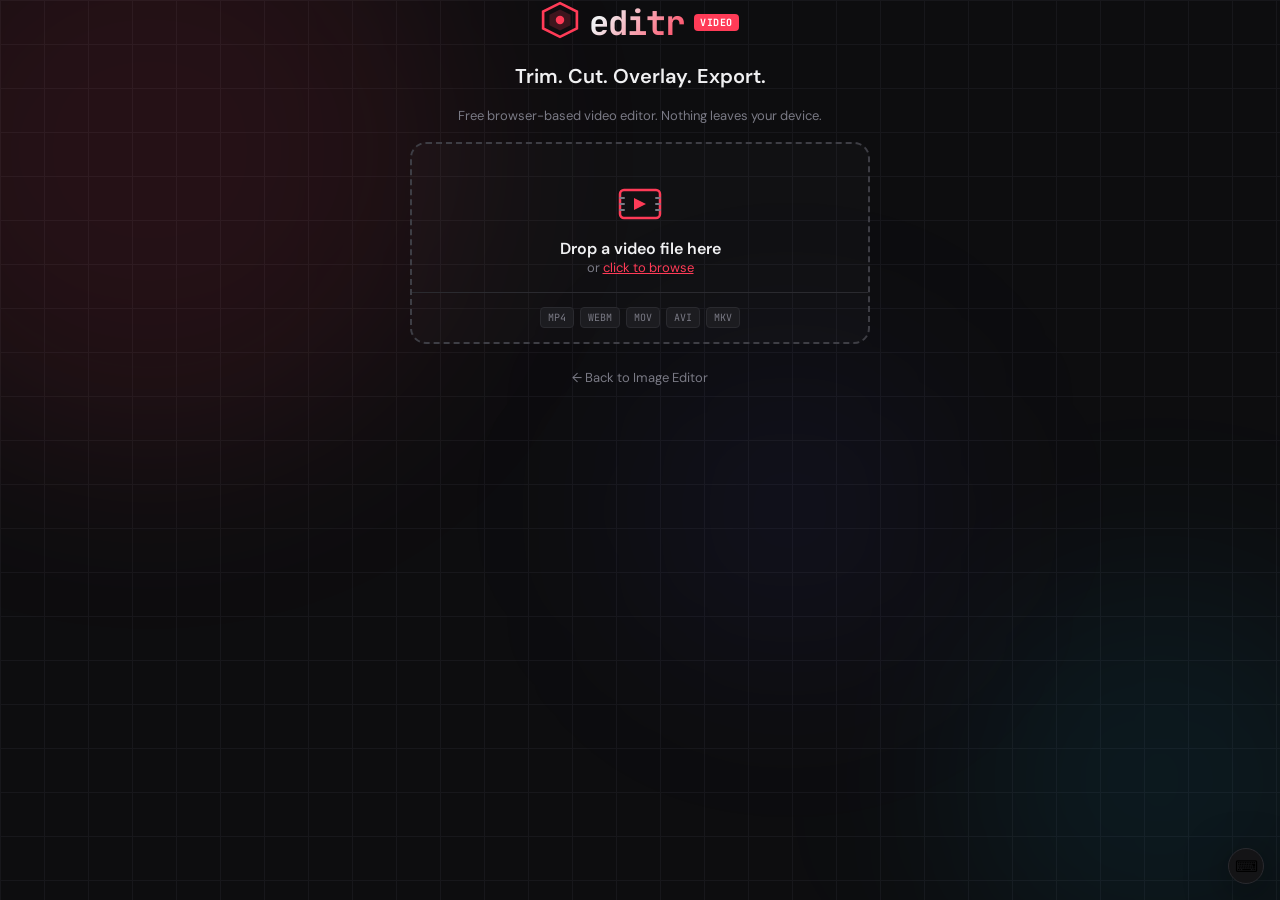
==== commit f1f0cd9c: "Update video.html" ====
--- a/video.html
+++ b/video.html
@@ -1,158 +1,88 @@
 <!DOCTYPE html>
 <html lang="en" data-theme="dark">
 <head>
-  <meta charset="UTF-8" />
-  <meta name="viewport" content="width=device-width, initial-scale=1.0" />
+  <meta charset="UTF-8"/><meta name="viewport" content="width=device-width,initial-scale=1.0"/>
   <title>Editr — Video Editor</title>
-  <link rel="preconnect" href="https://fonts.googleapis.com" />
-  <link href="https://fonts.googleapis.com/css2?family=JetBrains+Mono:wght@400;700&family=DM+Sans:wght@400;500;600;700&display=swap" rel="stylesheet" />
-  <link rel="stylesheet" href="style.css" />
-  <link rel="stylesheet" href="video.css" />
+  <link rel="preconnect" href="https://fonts.googleapis.com"/>
+  <link href="https://fonts.googleapis.com/css2?family=JetBrains+Mono:wght@400;700&family=DM+Sans:wght@400;500;600;700&display=swap" rel="stylesheet"/>
+  <link rel="stylesheet" href="style.css"/>
+  <link rel="stylesheet" href="video.css"/>
 </head>
 <body>
-
-<!-- ═══════════════════════════════
-     LANDING
-════════════════════════════════ -->
 <div id="vLanding" class="screen active">
-  <div class="landing-bg">
-    <div class="grid-lines"></div>
-    <div class="glow g1"></div><div class="glow g2"></div><div class="glow g3"></div>
-  </div>
+  <div class="landing-bg"><div class="grid-lines"></div><div class="glow g1"></div><div class="glow g2"></div><div class="glow g3"></div></div>
   <div class="landing-content">
-    <div class="brand">
-      <div class="brand-icon">
-        <svg width="38" height="38" viewBox="0 0 36 36"><polygon points="18,2 34,10 34,26 18,34 2,26 2,10" fill="none" stroke="var(--accent)" stroke-width="2.5"/><polygon points="18,8 28,13 28,23 18,28 8,23 8,13" fill="var(--accent)" opacity="0.2"/><circle cx="18" cy="18" r="4" fill="var(--accent)"/></svg>
-      </div>
-      <h1 class="brand-name">editr</h1>
-      <span class="brand-tag">video</span>
-    </div>
-    <p class="landing-tagline">Trim. Cut. Export.</p>
+    <div class="brand"><div class="brand-icon"><svg width="38" height="38" viewBox="0 0 36 36"><polygon points="18,2 34,10 34,26 18,34 2,26 2,10" fill="none" stroke="var(--accent)" stroke-width="2.5"/><polygon points="18,8 28,13 28,23 18,28 8,23 8,13" fill="var(--accent)" opacity="0.2"/><circle cx="18" cy="18" r="4" fill="var(--accent)"/></svg></div><h1 class="brand-name">editr</h1><span class="brand-tag">video</span></div>
+    <p class="landing-tagline">Trim. Cut. Overlay. Export.</p>
     <p class="landing-sub">Free browser-based video editor. Nothing leaves your device.</p>
-
     <div class="upload-zone" id="vUploadZone">
-      <input type="file" id="vFileInput" accept="video/*" hidden />
-      <div class="upload-icon-wrap">
-        <svg width="48" height="48" viewBox="0 0 48 48" fill="none">
-          <rect x="4" y="10" width="40" height="28" rx="4" stroke="var(--accent)" stroke-width="2.5"/>
-          <path d="M18 18l12 6-12 6V18z" fill="var(--accent)"/>
-          <path d="M4 18h4M4 24h4M4 30h4M40 18h4M40 24h4M40 30h4" stroke="var(--text-muted)" stroke-width="2" stroke-linecap="round"/>
-        </svg>
-      </div>
+      <input type="file" id="vFileInput" accept="video/*" hidden/>
+      <div class="upload-icon-wrap"><svg width="48" height="48" viewBox="0 0 48 48" fill="none"><rect x="4" y="10" width="40" height="28" rx="4" stroke="var(--accent)" stroke-width="2.5"/><path d="M18 18l12 6-12 6V18z" fill="var(--accent)"/><path d="M4 18h4M4 24h4M4 30h4M40 18h4M40 24h4M40 30h4" stroke="var(--text-muted)" stroke-width="2" stroke-linecap="round"/></svg></div>
       <p class="upload-main">Drop a video file here</p>
       <p class="upload-hint">or <span class="upload-link">click to browse</span></p>
-      <div class="upload-formats">
-        <span>MP4</span><span>WEBM</span><span>MOV</span><span>AVI</span><span>MKV</span>
-      </div>
-    </div>
-
-    <div class="landing-nav">
-      <a href="index.html" class="nav-link">← Back to Image Editor</a>
-    </div>
-  </div>
-</div>
-
-<!-- ═══════════════════════════════
-     VIDEO EDITOR
-════════════════════════════════ -->
+      <div class="upload-formats"><span>MP4</span><span>WEBM</span><span>MOV</span><span>AVI</span><span>MKV</span></div>
+    </div>
+    <div class="landing-nav"><a href="index.html" class="nav-link">← Back to Image Editor</a></div>
+  </div>
+</div>
 <div id="vEditor" class="screen">
-
-  <!-- TOPBAR -->
   <header class="topbar">
     <div class="topbar-left">
-      <div class="brand mini">
-        <svg width="20" height="20" viewBox="0 0 36 36"><polygon points="18,2 34,10 34,26 18,34 2,26 2,10" fill="none" stroke="var(--accent)" stroke-width="2.5"/><circle cx="18" cy="18" r="4" fill="var(--accent)"/></svg>
-        <span class="brand-name">editr</span>
-        <span class="brand-tag sm">video</span>
-      </div>
-      <div class="dvdr"></div>
-      <span class="file-badge" id="vFileName">untitled</span>
-      <button class="btn-topbar" id="vAddBtn">
-        <svg width="13" height="13" viewBox="0 0 24 24" fill="none" stroke="currentColor" stroke-width="2.5" stroke-linecap="round"><path d="M12 5v14M5 12h14"/></svg>
-        Add Video
-      </button>
-      <input type="file" id="vAddInput" accept="video/*" hidden />
-    </div>
-
+      <div class="brand mini"><svg width="20" height="20" viewBox="0 0 36 36"><polygon points="18,2 34,10 34,26 18,34 2,26 2,10" fill="none" stroke="var(--accent)" stroke-width="2.5"/><circle cx="18" cy="18" r="4" fill="var(--accent)"/></svg><span class="brand-name">editr</span><span class="brand-tag sm">video</span></div>
+      <div class="dvdr"></div><span class="file-badge" id="vFileName">untitled</span>
+      <button class="btn-topbar" id="vAddBtn">+ Add Video</button>
+      <input type="file" id="vAddInput" accept="video/*" hidden/>
+    </div>
     <div class="topbar-center">
       <button class="tbar-act" id="vUndoBtn">↩ Undo</button>
       <button class="tbar-act" id="vRedoBtn">↪ Redo</button>
       <div class="dvdr"></div>
-      <button class="tbar-act" id="splitBtn" title="Split clip at playhead (S)">✂ Split</button>
-      <button class="tbar-act" id="deleteClipBtn" title="Delete selected clip (Del)">🗑 Delete Clip</button>
-    </div>
-
+      <button class="tbar-act" id="splitBtn">✂ Split</button>
+      <button class="tbar-act" id="deleteClipBtn">🗑 Del Clip</button>
+    </div>
     <div class="topbar-right">
-      <button class="theme-toggle" id="vThemeToggle">
-        <span class="ti dark-i">🌙</span><span class="ti light-i">☀️</span>
-      </button>
+      <button class="theme-toggle" id="vThemeToggle"><span class="ti dark-i">🌙</span><span class="ti light-i">☀️</span></button>
       <a href="index.html" class="btn-topbar">📷 Image Editor</a>
       <div class="dl-wrap">
-        <button class="btn-primary" id="vExportBtn">⬇ Export Video</button>
+        <button class="btn-primary" id="vExportBtn">⬇ Export</button>
         <button class="btn-primary dl-arrow" id="vExportArrow">▾</button>
         <div class="dl-menu hidden" id="vExportMenu">
-          <button class="dlm-btn" data-quality="high">High Quality (slow)</button>
-          <button class="dlm-btn" data-quality="medium">Standard (recommended)</button>
-          <button class="dlm-btn" data-quality="draft">Draft (fast preview)</button>
+          <button class="dlm-btn" data-quality="high">High Quality</button>
+          <button class="dlm-btn" data-quality="medium">Standard</button>
+          <button class="dlm-btn" data-quality="draft">Draft (fast)</button>
           <div class="menu-sep"></div>
-          <button class="dlm-btn" data-format="gif">Export as GIF</button>
-          <button class="dlm-btn" data-format="webm">Export as WebM</button>
-        </div>
-      </div>
+          <button class="dlm-btn" data-format="webm">Export WebM</button>
+          <button class="dlm-btn" data-format="frame">Export Frame as PNG</button>
+        </div>
+      </div>
+      <button class="tbar-act" id="vShortcutsBtn">⌨</button>
     </div>
   </header>
-
-  <!-- MAIN EDITOR -->
   <div class="veditor-body">
-
-    <!-- LEFT: TOOLS + OVERLAYS PANEL -->
-    <aside class="vtoolbar">
-
-      <div class="tg">
-        <div class="tg-label">Playback</div>
+    <aside class="vtoolbar" id="vtoolbar">
+      <div class="tg"><div class="tg-label">Playback</div>
         <div class="playback-btns">
-          <button class="vtool-btn" id="skipBackBtn" title="Skip back 5s">⏮ 5s</button>
-          <button class="vtool-btn big" id="vPlayBtn" title="Play/Pause (Space)">▶</button>
-          <button class="vtool-btn" id="skipFwdBtn" title="Skip forward 5s">5s ⏭</button>
-        </div>
-        <div class="time-display">
-          <span id="vCurrentTime">0:00.0</span>
-          <span class="time-sep">/</span>
-          <span id="vTotalTime">0:00.0</span>
-        </div>
-      </div>
-
-      <div class="tg">
-        <div class="tg-label">Add Overlay</div>
+          <button class="vtool-btn" id="skipBackBtn">⏮5s</button>
+          <button class="vtool-btn big" id="vPlayBtn">▶</button>
+          <button class="vtool-btn" id="skipFwdBtn">5s⏭</button>
+        </div>
+        <div class="time-display"><span id="vCurrentTime">0:00.0</span><span class="time-sep">/</span><span id="vTotalTime">0:00.0</span></div>
+      </div>
+      <div class="tg"><div class="tg-label">Add Overlay</div>
         <button class="vtool-btn full" id="addTextBtn">T  Add Text</button>
         <button class="vtool-btn full" id="addEmojiBtn">★  Add Emoji</button>
-        <button class="vtool-btn full" id="addGifBtn">
-          <svg width="12" height="12" viewBox="0 0 24 24" fill="none" stroke="currentColor" stroke-width="2" stroke-linecap="round"><rect x="2" y="6" width="20" height="12" rx="2"/><path d="M10 9v6M10 12h3M17 9v6M14 9h6"/></svg>
-          Add GIF
-        </button>
-        <button class="vtool-btn full" id="addImageBtn">🖼 Add Image</button>
-        <button class="vtool-btn full" id="addDrawBtn">✏ Draw</button>
-        <button class="vtool-btn full" id="addBlurBtn">⬡ Blur Region</button>
-        <input type="file" id="gifFileInput" accept="image/gif" hidden />
-        <input type="file" id="overlayImageInput" accept="image/*" hidden />
-      </div>
-
-      <div class="tg">
-        <div class="tg-label">Audio</div>
-        <button class="vtool-btn full" id="addAudioBtn">♪  Add Audio</button>
-        <input type="file" id="audioFileInput" accept="audio/*" hidden />
-        <div class="vol-row">
-          <span class="vol-label">Video Vol</span>
-          <input type="range" class="slider" id="videoVolume" min="0" max="100" value="100" />
-          <span class="sl-out" id="videoVolVal">100%</span>
-        </div>
-        <label class="check-row">
-          <input type="checkbox" id="muteVideoAudio" /> Mute original
-        </label>
-      </div>
-
-      <div class="tg">
-        <div class="tg-label">Speed</div>
+        <button class="vtool-btn full" id="addGifBtn">GIF Add GIF/Image</button>
+        <button class="vtool-btn full" id="addWatermarkBtn">🔒 Watermark</button>
+        <input type="file" id="gifFileInput" accept="image/*" hidden/>
+        <input type="file" id="vWatermarkInput" accept="image/*" hidden/>
+      </div>
+      <div class="tg"><div class="tg-label">Audio</div>
+        <button class="vtool-btn full" id="addAudioBtn">♪ Add Audio</button>
+        <input type="file" id="audioFileInput" accept="audio/*" hidden/>
+        <div class="vol-row"><span class="vol-label">Vid Vol</span><input type="range" class="slider" id="videoVolume" min="0" max="100" value="100"/><span class="sl-out" id="videoVolVal">100%</span></div>
+        <label class="check-row"><input type="checkbox" id="muteVideoAudio"/> Mute original</label>
+      </div>
+      <div class="tg"><div class="tg-label">Speed</div>
         <div class="speed-btns">
           <button class="spd-btn" data-speed="0.25">0.25×</button>
           <button class="spd-btn" data-speed="0.5">0.5×</button>
@@ -161,23 +91,23 @@
           <button class="spd-btn" data-speed="2">2×</button>
         </div>
       </div>
-
-      <div class="tg">
-        <div class="tg-label">Filters</div>
+      <div class="tg"><div class="tg-label">Filters</div>
         <div class="filter-grid">
           <button class="filt-btn active" data-filter="none">None</button>
           <button class="filt-btn" data-filter="grayscale(1)">B&W</button>
           <button class="filt-btn" data-filter="sepia(0.8)">Sepia</button>
           <button class="filt-btn" data-filter="contrast(1.3) saturate(1.4)">Vivid</button>
           <button class="filt-btn" data-filter="brightness(1.1) contrast(0.9)">Soft</button>
-          <button class="filt-btn" data-filter="hue-rotate(180deg)">Invert H</button>
-          <button class="filt-btn" data-filter="saturate(0.3) brightness(0.9)">Muted</button>
-          <button class="filt-btn" data-filter="contrast(1.5) brightness(0.85)">Cinematic</button>
-        </div>
-      </div>
-
-      <div class="tg">
-        <div class="tg-label">Aspect Ratio</div>
+          <button class="filt-btn" data-filter="contrast(1.5) brightness(0.85)">Cinema</button>
+          <button class="filt-btn" data-filter="saturate(0.3)">Fade</button>
+          <button class="filt-btn" data-filter="invert(1)">Invert</button>
+          <button class="filt-btn" data-filter="brightness(1.2) saturate(1.6)">Warm</button>
+          <button class="filt-btn" data-filter="hue-rotate(200deg) saturate(1.3)">Cool</button>
+          <button class="filt-btn" data-filter="contrast(1.4) brightness(0.8) saturate(0.5)">Muted</button>
+          <button class="filt-btn" data-filter="sepia(0.4) contrast(1.2)">Vintage</button>
+        </div>
+      </div>
+      <div class="tg"><div class="tg-label">Ratio</div>
         <div class="ratio-btns">
           <button class="ratio-btn active" data-ratio="source">Source</button>
           <button class="ratio-btn" data-ratio="16:9">16:9</button>
@@ -186,338 +116,172 @@
           <button class="ratio-btn" data-ratio="4:3">4:3</button>
         </div>
       </div>
-
     </aside>
-
-    <!-- CENTER: PREVIEW + TIMELINE -->
+    <div class="vp-resize-handle" id="vtResizeLeft"></div>
     <div class="vcenter">
-
-      <!-- PREVIEW -->
       <div class="preview-area" id="previewArea">
         <div class="preview-wrap" id="previewWrap">
-          <canvas id="previewCanvas"></canvas>
-          <canvas id="overlayCanvas"></canvas>
-          <!-- Overlays rendered here -->
+          <canvas id="vPreviewCanvas"></canvas>
+          <canvas id="vOverlayCanvas"></canvas>
           <div class="overlay-layer" id="overlayLayer"></div>
         </div>
       </div>
-
-      <!-- TIMELINE -->
-      <div class="timeline-panel" id="timelinePanel">
-
+      <div class="tl-resize-handle" id="tlResizeHandle"></div>
+      <div class="timeline-panel" id="timelinePanel" style="height:240px">
         <div class="tl-header">
           <span class="tl-title">Timeline</span>
           <div class="tl-controls">
             <button class="tbar-act sm" id="tlZoomOut">− Zoom</button>
-            <input type="range" id="tlZoom" min="1" max="20" value="3" class="slider" style="width:80px" />
+            <input type="range" id="tlZoom" min="1" max="20" value="3" class="slider" style="width:70px"/>
             <button class="tbar-act sm" id="tlZoomIn">+ Zoom</button>
           </div>
         </div>
-
-        <!-- RULER -->
-        <div class="tl-ruler-wrap">
-          <div class="tl-track-label"></div>
-          <div class="tl-ruler" id="tlRuler"></div>
-        </div>
-
-        <!-- VIDEO TRACK -->
-        <div class="tl-row" id="videoTrackRow">
-          <div class="tl-track-label">
-            <svg width="12" height="12" viewBox="0 0 24 24" fill="none" stroke="currentColor" stroke-width="2"><rect x="2" y="6" width="20" height="12" rx="2"/><path d="M17 10l-5 3 5 3V10z" fill="currentColor" stroke="none"/></svg>
-            Video
-          </div>
-          <div class="tl-track" id="videoTrack">
-            <div class="tl-playhead" id="tlPlayhead"></div>
-          </div>
-        </div>
-
-        <!-- AUDIO TRACK -->
-        <div class="tl-row" id="audioTrackRow">
-          <div class="tl-track-label">
-            <svg width="12" height="12" viewBox="0 0 24 24" fill="none" stroke="currentColor" stroke-width="2" stroke-linecap="round"><path d="M9 18V5l12-2v13"/><circle cx="6" cy="18" r="3"/><circle cx="18" cy="16" r="3"/></svg>
-            Audio
-          </div>
-          <div class="tl-track" id="audioTrack"></div>
-        </div>
-
-        <!-- OVERLAY TRACK -->
-        <div class="tl-row">
-          <div class="tl-track-label">
-            <svg width="12" height="12" viewBox="0 0 24 24" fill="none" stroke="currentColor" stroke-width="2"><rect x="3" y="3" width="18" height="18" rx="2"/><path d="M3 9h18M9 21V9"/></svg>
-            Overlays
-          </div>
-          <div class="tl-track" id="overlayTrack"></div>
-        </div>
-
-      </div>
-
-    </div>
-
-    <!-- RIGHT: PROPERTIES PANEL -->
-    <aside class="vprops" id="vProps">
-      <div class="vp-empty" id="vpEmpty">
-        <svg width="32" height="32" viewBox="0 0 24 24" fill="none" stroke="var(--text-dim)" stroke-width="1.5"><path d="M12 2L2 7l10 5 10-5-10-5zM2 17l10 5 10-5M2 12l10 5 10-5"/></svg>
-        <p>Select a clip or overlay to edit its properties</p>
-      </div>
-
-      <!-- CLIP PROPS -->
+        <div class="tl-ruler-wrap"><div class="tl-track-label" style="font-size:8px">Time</div><div class="tl-ruler" id="tlRuler"></div></div>
+        <div class="tl-row"><div class="tl-track-label">🎬 Video</div><div class="tl-track" id="videoTrack"><div class="tl-playhead" id="tlPlayhead"></div></div></div>
+        <div class="tl-row"><div class="tl-track-label">🎵 Audio</div><div class="tl-track" id="audioTrack"></div></div>
+        <div class="tl-row"><div class="tl-track-label">✏️ Overlays</div><div class="tl-track" id="overlayTrack"></div></div>
+      </div>
+    </div>
+    <div class="vp-resize-handle" id="vtResizeRight"></div>
+    <aside class="vprops" id="vprops">
+      <div class="vp-empty" id="vpEmpty"><svg width="32" height="32" viewBox="0 0 24 24" fill="none" stroke="var(--text-dim)" stroke-width="1.5"><path d="M12 2L2 7l10 5 10-5-10-5zM2 17l10 5 10-5M2 12l10 5 10-5"/></svg><p>Select a clip or overlay to edit properties</p></div>
       <div class="vp-section hidden" id="clipProps">
         <div class="vp-title">Clip Properties</div>
-
         <div class="opt-lbl">Trim Start</div>
-        <div class="sl-row">
-          <input type="range" class="slider" id="trimStart" min="0" max="100" value="0" step="0.1" />
-          <span class="sl-out" id="trimStartVal">0.0s</span>
-        </div>
-
+        <div class="sl-row"><input type="range" class="slider" id="trimStart" min="0" max="100" value="0" step="0.1"/><span class="sl-out" id="trimStartVal">0.0s</span></div>
         <div class="opt-lbl mt">Trim End</div>
-        <div class="sl-row">
-          <input type="range" class="slider" id="trimEnd" min="0" max="100" value="100" step="0.1" />
-          <span class="sl-out" id="trimEndVal">0.0s</span>
-        </div>
-
+        <div class="sl-row"><input type="range" class="slider" id="trimEnd" min="0" max="100" value="100" step="0.1"/><span class="sl-out" id="trimEndVal">0.0s</span></div>
         <div class="opt-lbl mt">Speed</div>
-        <div class="sl-row">
-          <input type="range" class="slider" id="clipSpeed" min="25" max="400" value="100" />
-          <span class="sl-out" id="clipSpeedVal">1×</span>
-        </div>
-
+        <div class="sl-row"><input type="range" class="slider" id="clipSpeed" min="25" max="400" value="100"/><span class="sl-out" id="clipSpeedVal">1×</span></div>
         <div class="opt-lbl mt">Volume</div>
-        <div class="sl-row">
-          <input type="range" class="slider" id="clipVolume" min="0" max="200" value="100" />
-          <span class="sl-out" id="clipVolumeVal">100%</span>
-        </div>
-
+        <div class="sl-row"><input type="range" class="slider" id="clipVolume" min="0" max="200" value="100"/><span class="sl-out" id="clipVolumeVal">100%</span></div>
         <div class="opt-lbl mt">Transition In</div>
-        <select class="opt-sel" id="transitionIn">
-          <option value="none">None (hard cut)</option>
-          <option value="fade">Fade In</option>
-          <option value="zoom">Zoom In</option>
-        </select>
-
+        <select class="opt-sel" id="transitionIn"><option value="none">None</option><option value="fade">Fade In</option><option value="zoom">Zoom In</option></select>
         <div class="opt-lbl mt">Transition Out</div>
-        <select class="opt-sel" id="transitionOut">
-          <option value="none">None (hard cut)</option>
-          <option value="fade">Fade Out</option>
-          <option value="zoom">Zoom Out</option>
-        </select>
-
+        <select class="opt-sel" id="transitionOut"><option value="none">None</option><option value="fade">Fade Out</option><option value="zoom">Zoom Out</option></select>
         <div class="opt-lbl mt">Filter</div>
         <select class="opt-sel" id="clipFilter">
-          <option value="none">None</option>
-          <option value="grayscale(1)">Black & White</option>
-          <option value="sepia(0.8)">Sepia</option>
-          <option value="contrast(1.3) saturate(1.4)">Vivid</option>
-          <option value="brightness(1.1) contrast(0.9)">Soft</option>
-          <option value="contrast(1.5) brightness(0.85)">Cinematic</option>
-          <option value="saturate(0.3)">Desaturate</option>
-          <option value="invert(1)">Invert</option>
+          <option value="none">None</option><option value="grayscale(1)">B&W</option><option value="sepia(0.8)">Sepia</option>
+          <option value="contrast(1.3) saturate(1.4)">Vivid</option><option value="brightness(1.1) contrast(0.9)">Soft</option>
+          <option value="contrast(1.5) brightness(0.85)">Cinematic</option><option value="saturate(0.3)">Fade</option>
+          <option value="invert(1)">Invert</option><option value="brightness(1.2) saturate(1.6)">Warm</option>
+          <option value="hue-rotate(200deg) saturate(1.3)">Cool</option>
         </select>
-
         <button class="btn-ghost full sm mt" id="deleteClipPropBtn">🗑 Remove Clip</button>
       </div>
-
-      <!-- TEXT OVERLAY PROPS -->
       <div class="vp-section hidden" id="textOverlayProps">
         <div class="vp-title">Text Overlay</div>
-
         <div class="opt-lbl">Text</div>
         <textarea class="opt-textarea" id="overlayText" rows="3" placeholder="Enter text..."></textarea>
-
         <div class="opt-lbl mt">Font Size</div>
-        <div class="sl-row"><input type="range" class="slider" id="olFontSize" min="10" max="120" value="32" /><span class="sl-out" id="olFontSizeVal">32px</span></div>
-
+        <div class="sl-row"><input type="range" class="slider" id="olFontSize" min="10" max="120" value="32"/><span class="sl-out" id="olFontSizeVal">32px</span></div>
         <div class="opt-lbl mt">Color</div>
         <div class="mini-colors" id="olColorGrid"></div>
-        <input type="color" id="olCustomColor" value="#ffffff" style="margin-top:6px;width:100%;height:28px;border:none;border-radius:4px;cursor:pointer;" />
-
+        <input type="color" id="olCustomColor" value="#ffffff" style="margin-top:4px;width:100%;height:26px;border:none;border-radius:4px;cursor:pointer"/>
         <div class="opt-lbl mt">Background</div>
-        <div class="btn-row">
-          <button class="tog active" id="olBgNone">None</button>
-          <button class="tog" id="olBgDark">Dark</button>
-          <button class="tog" id="olBgColor">Color</button>
-        </div>
-
-        <div class="opt-lbl mt">Bold / Italic</div>
-        <div class="btn-row">
-          <button class="tog" id="olBold"><b>B</b></button>
-          <button class="tog" id="olItalic"><i>I</i></button>
-        </div>
-
-        <div class="opt-lbl mt">Start Time</div>
-        <div class="sl-row"><input type="range" class="slider" id="olStartTime" min="0" max="100" value="0" step="0.1" /><span class="sl-out" id="olStartVal">0.0s</span></div>
-
-        <div class="opt-lbl mt">Duration</div>
-        <div class="sl-row"><input type="range" class="slider" id="olDuration" min="0.5" max="30" value="3" step="0.5" /><span class="sl-out" id="olDurVal">3.0s</span></div>
-
+        <div class="btn-row"><button class="tog active" id="olBgNone">None</button><button class="tog" id="olBgDark">Dark</button></div>
+        <div class="btn-row mt"><button class="tog" id="olBold"><b>B</b></button><button class="tog" id="olItalic"><i>I</i></button></div>
+        <div class="opt-lbl mt">Start Time (s)</div>
+        <div class="sl-row"><input type="range" class="slider" id="olStartTime" min="0" max="100" value="0" step="0.1"/><span class="sl-out" id="olStartVal">0.0s</span></div>
+        <div class="opt-lbl mt">Duration (s)</div>
+        <div class="sl-row"><input type="range" class="slider" id="olDuration" min="0.5" max="30" value="3" step="0.5"/><span class="sl-out" id="olDurVal">3.0s</span></div>
         <div class="opt-lbl mt">Position</div>
         <div class="pos-grid">
-          <button class="pos-btn" data-pos="top-left">↖</button>
-          <button class="pos-btn" data-pos="top-center">↑</button>
-          <button class="pos-btn" data-pos="top-right">↗</button>
+          <button class="pos-btn" data-pos="top-left">↖</button><button class="pos-btn" data-pos="top-center">↑</button><button class="pos-btn" data-pos="top-right">↗</button>
           <button class="pos-btn active" data-pos="center">●</button>
-          <button class="pos-btn" data-pos="bottom-left">↙</button>
-          <button class="pos-btn" data-pos="bottom-center">↓</button>
-          <button class="pos-btn" data-pos="bottom-right">↘</button>
-        </div>
-
-        <button class="btn-ghost full sm mt" id="deleteOverlayBtn">🗑 Remove Overlay</button>
-      </div>
-
-      <!-- AUDIO PROPS -->
+          <button class="pos-btn" data-pos="bottom-left">↙</button><button class="pos-btn" data-pos="bottom-center">↓</button><button class="pos-btn" data-pos="bottom-right">↘</button>
+        </div>
+        <button class="btn-ghost full sm mt" id="deleteOverlayBtn">🗑 Remove</button>
+      </div>
       <div class="vp-section hidden" id="audioProps">
         <div class="vp-title">Audio Track</div>
-
         <div class="opt-lbl">Volume</div>
-        <div class="sl-row"><input type="range" class="slider" id="audioVolume" min="0" max="200" value="100" /><span class="sl-out" id="audioVolVal">100%</span></div>
-
+        <div class="sl-row"><input type="range" class="slider" id="audioVolume" min="0" max="200" value="100"/><span class="sl-out" id="audioVolVal">100%</span></div>
         <div class="opt-lbl mt">Start Offset</div>
-        <div class="sl-row"><input type="range" class="slider" id="audioOffset" min="0" max="100" value="0" step="0.1" /><span class="sl-out" id="audioOffsetVal">0.0s</span></div>
-
+        <div class="sl-row"><input type="range" class="slider" id="audioOffset" min="0" max="100" value="0" step="0.1"/><span class="sl-out" id="audioOffsetVal">0.0s</span></div>
         <div class="opt-lbl mt">Fade In</div>
-        <div class="sl-row"><input type="range" class="slider" id="audioFadeIn" min="0" max="5" value="0" step="0.1" /><span class="sl-out" id="audioFadeInVal">0.0s</span></div>
-
+        <div class="sl-row"><input type="range" class="slider" id="audioFadeIn" min="0" max="5" value="0" step="0.1"/><span class="sl-out" id="audioFadeInVal">0.0s</span></div>
         <div class="opt-lbl mt">Fade Out</div>
-        <div class="sl-row"><input type="range" class="slider" id="audioFadeOut" min="0" max="5" value="0" step="0.1" /><span class="sl-out" id="audioFadeOutVal">0.0s</span></div>
-
-        <label class="check-row mt"><input type="checkbox" id="audioLoop" /> Loop audio</label>
-
-        <button class="btn-ghost full sm mt" id="deleteAudioBtn">🗑 Remove Audio</button>
-      </div>
-
-      <!-- EXPORT PANEL -->
+        <div class="sl-row"><input type="range" class="slider" id="audioFadeOut" min="0" max="5" value="0" step="0.1"/><span class="sl-out" id="audioFadeOutVal">0.0s</span></div>
+        <label class="check-row mt"><input type="checkbox" id="audioLoop"/> Loop audio</label>
+        <button class="btn-ghost full sm mt" id="deleteAudioBtn">🗑 Remove</button>
+      </div>
       <div class="vp-section" id="exportProps">
-        <div class="vp-title">Export Settings</div>
-
+        <div class="vp-title">Export</div>
         <div class="opt-lbl">Resolution</div>
-        <select class="opt-sel" id="exportRes">
-          <option value="source">Source (original)</option>
-          <option value="1080">1080p</option>
-          <option value="720" selected>720p</option>
-          <option value="480">480p</option>
-          <option value="360">360p</option>
-        </select>
-
+        <select class="opt-sel" id="exportRes"><option value="source">Source</option><option value="1080">1080p</option><option value="720" selected>720p</option><option value="480">480p</option></select>
         <div class="opt-lbl mt">Format</div>
-        <select class="opt-sel" id="exportFormat">
-          <option value="mp4">MP4 (H.264)</option>
-          <option value="webm">WebM (VP9)</option>
-          <option value="gif">Animated GIF</option>
-        </select>
-
+        <select class="opt-sel" id="exportFormat"><option value="webm">WebM (VP8)</option><option value="mp4">MP4 (best compat)</option></select>
         <div class="opt-lbl mt">Quality</div>
-        <div class="btn-row">
-          <button class="tog" id="qualDraft">Draft</button>
-          <button class="tog active" id="qualMed">Standard</button>
-          <button class="tog" id="qualHigh">High</button>
-        </div>
-
-        <div class="export-info" id="exportInfo">
-          Ready to export
-        </div>
-
-        <div class="export-progress hidden" id="exportProgress">
-          <div class="exp-bar-wrap"><div class="exp-bar" id="expBar"></div></div>
-          <span class="exp-pct" id="expPct">0%</span>
-        </div>
-
-        <button class="btn-primary solo full mt" id="startExportBtn">⬇ Export Now</button>
-      </div>
-
+        <div class="btn-row"><button class="tog" id="qualDraft">Draft</button><button class="tog active" id="qualMed">Standard</button><button class="tog" id="qualHigh">High</button></div>
+        <div class="export-info" id="exportInfo">Ready to export</div>
+        <button class="btn-primary full mt" style="border-radius:6px;padding:9px" id="startExportBtn">⬇ Export Now</button>
+      </div>
     </aside>
   </div>
-
-</div>
-
+</div>
 <!-- ADD TEXT MODAL -->
 <div class="modal hidden" id="addTextModal">
   <div class="modal-box" style="max-width:400px">
     <div class="modal-head"><h3>Add Text Overlay</h3><button class="modal-x" id="closeTextModal">✕</button></div>
-    <div style="padding:16px;display:flex;flex-direction:column;gap:12px">
-      <textarea class="opt-textarea" id="newOverlayText" rows="3" placeholder="Type your text here..."></textarea>
-      <div class="opt-lbl">Color</div>
-      <div class="mini-colors" id="newOlColors"></div>
+    <div style="padding:16px;display:flex;flex-direction:column;gap:10px">
+      <textarea class="opt-textarea" id="newOverlayText" rows="3" placeholder="Type your text..."></textarea>
+      <div class="opt-lbl">Color</div><div class="mini-colors" id="newOlColors"></div>
       <div class="opt-lbl">Font Size</div>
-      <div class="sl-row"><input type="range" class="slider" id="newOlSize" min="10" max="120" value="32" /><span class="sl-out" id="newOlSizeVal">32px</span></div>
+      <div class="sl-row"><input type="range" class="slider" id="newOlSize" min="10" max="120" value="32"/><span class="sl-out" id="newOlSizeVal">32px</span></div>
       <div class="opt-lbl">Position</div>
       <div class="pos-grid" id="newPosGrid">
-        <button class="pos-btn" data-pos="top-left">↖</button>
-        <button class="pos-btn" data-pos="top-center">↑</button>
-        <button class="pos-btn" data-pos="top-right">↗</button>
+        <button class="pos-btn" data-pos="top-left">↖</button><button class="pos-btn" data-pos="top-center">↑</button><button class="pos-btn" data-pos="top-right">↗</button>
         <button class="pos-btn active" data-pos="center">●</button>
-        <button class="pos-btn" data-pos="bottom-left">↙</button>
-        <button class="pos-btn active" data-pos="bottom-center">↓</button>
-        <button class="pos-btn" data-pos="bottom-right">↘</button>
-      </div>
-    </div>
-    <div class="modal-foot">
-      <button class="btn-ghost" id="cancelTextModal">Cancel</button>
-      <button class="btn-primary" id="confirmTextModal">Add Text</button>
-    </div>
-  </div>
-</div>
-
+        <button class="pos-btn" data-pos="bottom-left">↙</button><button class="pos-btn" data-pos="bottom-center">↓</button><button class="pos-btn" data-pos="bottom-right">↘</button>
+      </div>
+    </div>
+    <div class="modal-foot"><button class="btn-ghost" id="cancelTextModal">Cancel</button><button class="btn-primary" id="confirmTextModal">Add Text</button></div>
+  </div>
+</div>
 <!-- ADD EMOJI MODAL -->
 <div class="modal hidden" id="addEmojiModal">
   <div class="modal-box" style="max-width:380px">
     <div class="modal-head"><h3>Add Emoji</h3><button class="modal-x" id="closeEmojiModal">✕</button></div>
     <div style="padding:14px">
       <div class="etabs" id="vEmojiTabs">
-        <button class="etab active" data-cat="reactions">😄</button>
-        <button class="etab" data-cat="symbols">🔴</button>
-        <button class="etab" data-cat="arrows">➡️</button>
-        <button class="etab" data-cat="objects">💡</button>
-        <button class="etab" data-cat="faces">😎</button>
+        <button class="etab active" data-cat="reactions">😄</button><button class="etab" data-cat="symbols">🔴</button>
+        <button class="etab" data-cat="arrows">➡️</button><button class="etab" data-cat="objects">💡</button><button class="etab" data-cat="faces">😎</button>
       </div>
       <div class="emoji-grid large" id="vEmojiGrid"></div>
       <div class="opt-lbl" style="margin-top:10px">Size</div>
-      <div class="sl-row"><input type="range" class="slider" id="vEmojiSize" min="20" max="120" value="48" /><span class="sl-out" id="vEmojiSizeVal">48px</span></div>
-    </div>
-    <div class="modal-foot">
-      <button class="btn-ghost" id="cancelEmojiModal">Cancel</button>
-      <button class="btn-primary" id="confirmEmojiModal">Add Emoji</button>
-    </div>
-  </div>
-</div>
-
-<!-- EXPORT PROGRESS MODAL -->
+      <div class="sl-row"><input type="range" class="slider" id="vEmojiSize" min="20" max="120" value="48"/><span class="sl-out" id="vEmojiSizeVal">48px</span></div>
+    </div>
+    <div class="modal-foot"><button class="btn-ghost" id="cancelEmojiModal">Cancel</button><button class="btn-primary" id="confirmEmojiModal">Add</button></div>
+  </div>
+</div>
+<!-- EXPORT MODAL -->
 <div class="modal hidden" id="exportModal">
   <div class="modal-box" style="max-width:380px">
     <div class="modal-head"><h3>Exporting Video</h3></div>
     <div style="padding:24px;text-align:center;display:flex;flex-direction:column;gap:16px">
-      <p class="exp-status" id="expStatus">Preparing export...</p>
+      <p class="exp-status" id="expStatus">Preparing...</p>
       <div class="exp-bar-wrap large"><div class="exp-bar" id="expBarModal"></div></div>
       <span class="exp-pct large" id="expPctModal">0%</span>
-      <p class="opt-hint">This may take a minute for long videos. Do not close this tab.</p>
+      <p class="opt-hint">Do not close this tab during export.</p>
       <button class="btn-ghost" id="cancelExportBtn">Cancel</button>
     </div>
   </div>
 </div>
-
-<div class="toast hidden" id="vToast"></div>
-<button class="sc-hint" id="vShortcutsBtn" title="Keyboard shortcuts">⌨</button>
-
 <!-- SHORTCUTS MODAL -->
 <div class="modal hidden" id="vShortcutsModal">
-  <div class="modal-box">
-    <div class="modal-head"><h3>Video Editor Shortcuts</h3><button class="modal-x" id="closeVShortcuts">✕</button></div>
-    <div class="sc-grid">
-      <div class="sc-row"><kbd>Space</kbd><span>Play / Pause</span></div>
-      <div class="sc-row"><kbd>S</kbd><span>Split clip at playhead</span></div>
-      <div class="sc-row"><kbd>Del</kbd><span>Delete selected clip</span></div>
-      <div class="sc-row"><kbd>J</kbd><span>Skip back 5s</span></div>
-      <div class="sc-row"><kbd>L</kbd><span>Skip forward 5s</span></div>
-      <div class="sc-row"><kbd>←</kbd><span>Previous frame</span></div>
-      <div class="sc-row"><kbd>→</kbd><span>Next frame</span></div>
-      <div class="sc-row"><kbd>Ctrl+Z</kbd><span>Undo</span></div>
-      <div class="sc-row"><kbd>Ctrl+Y</kbd><span>Redo</span></div>
-      <div class="sc-row"><kbd>M</kbd><span>Mute / unmute</span></div>
-      <div class="sc-row"><kbd>E</kbd><span>Export</span></div>
-      <div class="sc-row"><kbd>0</kbd><span>Go to start</span></div>
-    </div>
-  </div>
-</div>
-
+  <div class="modal-box"><div class="modal-head"><h3>Video Editor Shortcuts</h3><button class="modal-x" id="closeVShortcuts">✕</button></div>
+  <div class="sc-grid">
+    <div class="sc-row"><kbd>Space</kbd><span>Play / Pause</span></div><div class="sc-row"><kbd>S</kbd><span>Split clip</span></div>
+    <div class="sc-row"><kbd>Del</kbd><span>Delete selected</span></div><div class="sc-row"><kbd>J</kbd><span>Back 5s</span></div>
+    <div class="sc-row"><kbd>L</kbd><span>Forward 5s</span></div><div class="sc-row"><kbd>← →</kbd><span>Frame step</span></div>
+    <div class="sc-row"><kbd>Ctrl+Z</kbd><span>Undo</span></div><div class="sc-row"><kbd>Ctrl+Y</kbd><span>Redo</span></div>
+    <div class="sc-row"><kbd>M</kbd><span>Mute toggle</span></div><div class="sc-row"><kbd>E</kbd><span>Export</span></div>
+    <div class="sc-row"><kbd>0</kbd><span>Go to start</span></div><div class="sc-row"><kbd>F</kbd><span>Export frame</span></div>
+  </div></div>
+</div>
+<div class="toast hidden" id="vToast"></div>
+<button class="sc-hint" id="vShortcutsBtn2">⌨</button>
 <script src="video.js"></script>
 </body>
 </html>
--- a/style.css
+++ b/style.css
@@ -1,422 +1,187 @@
-/* ═══════════════════════════════════
-   EDITR — STYLESHEET v2
-   Dark + Light mode, polished UI
-═══════════════════════════════════ */
+/* EDITR — style.css v3 */
+:root,[data-theme="dark"]{--bg:#0d0d0f;--bg2:#141416;--bg3:#1c1c20;--bg4:#242428;--border:#2a2a2f;--border-hi:#3e3e45;--text:#f0f0f2;--text-muted:#7a7a85;--text-dim:#444450;--accent:#FF3B57;--accent-glow:rgba(255,59,87,.18);--accent2:#00C7FF;--shadow:0 8px 40px rgba(0,0,0,.5);--radius:8px;--radius-sm:5px;--toolbar-w:96px;--panel-w:215px;--topbar-h:50px;}
+[data-theme="light"]{--bg:#f0f0f3;--bg2:#ffffff;--bg3:#e8e8ec;--bg4:#dcdce0;--border:#d0d0d8;--border-hi:#b0b0bc;--text:#111118;--text-muted:#666672;--text-dim:#aaaabc;--accent:#e8213d;--accent-glow:rgba(232,33,61,.12);--accent2:#0077cc;--shadow:0 8px 40px rgba(0,0,0,.12);}
+*,*::before,*::after{box-sizing:border-box;margin:0;padding:0;}
+html,body{width:100%;height:100%;overflow:hidden;font-family:'DM Sans',sans-serif;background:var(--bg);color:var(--text);}
+button,input,select,textarea{font-family:inherit;}
+button{cursor:pointer;}
+.screen{position:fixed;inset:0;display:none;flex-direction:column;}
+.screen.active{display:flex;}
 
-/* ── THEME VARIABLES ── */
-:root, [data-theme="dark"] {
-  --bg: #0d0d0f;
-  --bg2: #141416;
-  --bg3: #1c1c20;
-  --bg4: #242428;
-  --border: #2a2a2f;
-  --border-hi: #3e3e45;
-  --text: #f0f0f2;
-  --text-muted: #7a7a85;
-  --text-dim: #444450;
-  --accent: #FF3B57;
-  --accent-glow: rgba(255,59,87,.18);
-  --accent2: #00C7FF;
-  --shadow: 0 8px 40px rgba(0,0,0,.5);
-  --radius: 8px;
-  --radius-sm: 5px;
-  --toolbar-w: 96px;
-  --panel-w: 210px;
-  --topbar-h: 50px;
-}
+/* LANDING — fully centered */
+#landing{align-items:center;justify-content:center;background:var(--bg);overflow:hidden;}
+.landing-bg{position:absolute;inset:0;pointer-events:none;}
+.grid-lines{position:absolute;inset:0;background-image:linear-gradient(var(--border) 1px,transparent 1px),linear-gradient(90deg,var(--border) 1px,transparent 1px);background-size:44px 44px;opacity:.4;}
+.glow{position:absolute;border-radius:50%;filter:blur(100px);pointer-events:none;}
+.g1{width:600px;height:600px;background:rgba(255,59,87,.1);top:-150px;left:-150px;animation:gdrift 9s ease-in-out infinite alternate;}
+.g2{width:400px;height:400px;background:rgba(0,199,255,.07);bottom:-80px;right:-80px;animation:gdrift 12s ease-in-out infinite alternate-reverse;}
+.g3{width:300px;height:300px;background:rgba(94,92,230,.07);top:40%;left:50%;animation:gdrift 15s ease-in-out infinite alternate;}
+@keyframes gdrift{from{transform:translate(0,0);}to{transform:translate(50px,40px);}}
+.landing-content{position:relative;display:flex;flex-direction:column;align-items:center;gap:18px;text-align:center;}
+.brand{display:flex;align-items:center;gap:10px;}
+.brand-icon{animation:spin-slow 8s linear infinite;}
+@keyframes spin-slow{to{transform:rotate(360deg);}}
+.brand-name{font-family:'JetBrains Mono',monospace;font-size:34px;font-weight:700;letter-spacing:-1px;background:linear-gradient(130deg,var(--text) 20%,var(--accent));-webkit-background-clip:text;-webkit-text-fill-color:transparent;background-clip:text;}
+.brand.mini .brand-name{font-size:17px;}
+.landing-tagline{font-size:20px;font-weight:600;}
+.landing-sub{font-size:13px;color:var(--text-muted);}
+.upload-zone{position:relative;width:460px;max-width:90vw;cursor:pointer;border-radius:16px;border:2px dashed var(--border-hi);transition:border-color .2s,background .2s;background:rgba(255,255,255,.02);}
+.upload-zone:hover,.upload-zone.drag-over{border-color:var(--accent);background:var(--accent-glow);}
+.upload-icon-wrap{padding:36px 0 10px;display:flex;justify-content:center;}
+.upload-main{font-size:16px;font-weight:600;}
+.upload-hint{font-size:13px;color:var(--text-muted);padding-bottom:6px;}
+.upload-link{color:var(--accent);text-decoration:underline;}
+.upload-formats{display:flex;gap:6px;justify-content:center;flex-wrap:wrap;padding:14px;border-top:1px solid var(--border);margin-top:10px;}
+.upload-formats span{font-family:'JetBrains Mono',monospace;font-size:10px;color:var(--text-muted);background:var(--bg3);padding:3px 7px;border-radius:4px;border:1px solid var(--border);}
+.paste-hint{font-size:12px;color:var(--text-muted);}
+.paste-hint kbd{background:var(--bg3);border:1px solid var(--border-hi);border-radius:4px;padding:2px 6px;font-family:'JetBrains Mono',monospace;font-size:11px;}
+.video-editor-link{display:flex;align-items:center;gap:8px;color:var(--text-muted);text-decoration:none;font-size:13px;font-weight:500;padding:8px 16px;border-radius:20px;border:1px solid var(--border);background:var(--bg3);transition:all .15s;}
+.video-editor-link:hover{border-color:var(--accent);color:var(--accent);background:var(--accent-glow);}
 
-[data-theme="light"] {
-  --bg: #f0f0f3;
-  --bg2: #ffffff;
-  --bg3: #e8e8ec;
-  --bg4: #dcdce0;
-  --border: #d0d0d8;
-  --border-hi: #b0b0bc;
-  --text: #111118;
-  --text-muted: #666672;
-  --text-dim: #aaaabc;
-  --accent: #e8213d;
-  --accent-glow: rgba(232,33,61,.12);
-  --accent2: #0077cc;
-  --shadow: 0 8px 40px rgba(0,0,0,.12);
-}
+/* TOPBAR */
+.topbar{height:var(--topbar-h);flex-shrink:0;background:var(--bg2);border-bottom:1px solid var(--border);display:flex;align-items:center;justify-content:space-between;padding:0 12px;gap:8px;z-index:20;}
+.topbar-left,.topbar-center,.topbar-right{display:flex;align-items:center;gap:8px;}
+.topbar-center{flex:1;justify-content:center;}
+.dvdr{width:1px;height:20px;background:var(--border);}
+.file-badge{font-family:'JetBrains Mono',monospace;font-size:11px;color:var(--text-muted);background:var(--bg3);border:1px solid var(--border);border-radius:5px;padding:3px 8px;max-width:160px;overflow:hidden;text-overflow:ellipsis;white-space:nowrap;}
+.btn-topbar{display:flex;align-items:center;gap:5px;background:var(--bg3);border:1px solid var(--border);border-radius:var(--radius-sm);color:var(--text-muted);font-size:12px;font-weight:500;padding:5px 10px;transition:all .15s;}
+.btn-topbar:hover{border-color:var(--border-hi);color:var(--text);}
+.tbar-act{background:none;border:none;color:var(--text-muted);font-size:12px;padding:5px 10px;border-radius:var(--radius-sm);transition:all .15s;font-weight:500;}
+.tbar-act:hover{background:var(--bg3);color:var(--text);}
+.theme-toggle{background:var(--bg3);border:1px solid var(--border);border-radius:20px;padding:4px 8px;font-size:14px;transition:all .2s;display:flex;align-items:center;}
+.theme-toggle:hover{border-color:var(--border-hi);}
+[data-theme="dark"] .light-i{display:none;}[data-theme="dark"] .dark-i{display:inline;}
+[data-theme="light"] .dark-i{display:none;}[data-theme="light"] .light-i{display:inline;}
+.dl-wrap{position:relative;display:flex;}
+.btn-primary{background:var(--accent);color:#fff;border:none;padding:6px 14px;border-radius:var(--radius-sm) 0 0 var(--radius-sm);font-size:13px;font-weight:600;transition:background .15s;display:flex;align-items:center;gap:6px;}
+.btn-primary:hover{background:#e0293f;}
+.btn-primary.full{border-radius:var(--radius-sm);width:100%;}
+.btn-primary.solo{border-radius:var(--radius-sm);}
+.dl-arrow{border-radius:0 var(--radius-sm) var(--radius-sm) 0;padding:6px 9px;border-left:1px solid rgba(255,255,255,.2);font-size:11px;background:var(--accent);color:#fff;border-top:none;border-right:none;border-bottom:none;}
+.dl-arrow:hover{background:#e0293f;}
+.dl-menu{position:absolute;top:calc(100% + 6px);right:0;background:var(--bg2);border:1px solid var(--border);border-radius:var(--radius);overflow:hidden;box-shadow:var(--shadow);min-width:180px;z-index:100;}
+.dl-menu.hidden{display:none;}
+.dlm-btn{display:block;width:100%;text-align:left;background:none;border:none;color:var(--text);padding:10px 14px;font-size:13px;transition:background .12s;}
+.dlm-btn:hover{background:var(--bg3);}
+.menu-sep{height:1px;background:var(--border);margin:4px 0;}
 
-*, *::before, *::after { box-sizing: border-box; margin: 0; padding: 0; }
-html, body { width: 100%; height: 100%; overflow: hidden; font-family: 'DM Sans', sans-serif; background: var(--bg); color: var(--text); }
-button, input, select { font-family: inherit; }
-button { cursor: pointer; }
+/* EDITOR BODY */
+.editor-body{flex:1;display:flex;overflow:hidden;position:relative;}
+.toolbar{width:var(--toolbar-w);flex-shrink:0;background:var(--bg2);border-right:1px solid var(--border);display:flex;flex-direction:column;gap:2px;padding:10px 6px;overflow-y:auto;}
+.tg{margin-bottom:6px;}
+.tg-label{font-size:9px;text-transform:uppercase;letter-spacing:1px;color:var(--text-dim);padding:0 3px;margin-bottom:3px;}
+.tool-btn{width:100%;display:flex;flex-direction:column;align-items:center;gap:3px;padding:7px 4px;background:transparent;border:1px solid transparent;border-radius:var(--radius-sm);color:var(--text-muted);font-size:10px;font-weight:500;transition:all .12s;}
+.tool-btn:hover{background:var(--bg3);color:var(--text);border-color:var(--border);}
+.tool-btn.active{background:var(--accent-glow);border-color:rgba(255,59,87,.35);color:var(--accent);}
 
-/* ── SCREENS ── */
-.screen { position: fixed; inset: 0; display: none; flex-direction: column; }
-.screen.active { display: flex; }
+/* RESIZE HANDLES */
+.resize-handle-v{width:4px;background:transparent;cursor:col-resize;flex-shrink:0;transition:background .15s;z-index:5;}
+.resize-handle-v:hover,.resize-handle-v.dragging{background:var(--accent);}
 
-/* ════════════════════════════════════
-   LANDING
-════════════════════════════════════ */
-#landing {
-  align-items: center; justify-content: center;
-  background: var(--bg); overflow: hidden;
-}
-.landing-bg { position: absolute; inset: 0; pointer-events: none; }
-.grid-lines {
-  position: absolute; inset: 0;
-  background-image: linear-gradient(var(--border) 1px, transparent 1px), linear-gradient(90deg, var(--border) 1px, transparent 1px);
-  background-size: 44px 44px; opacity: .4;
-}
-.glow { position: absolute; border-radius: 50%; filter: blur(100px); pointer-events: none; }
-.g1 { width: 600px; height: 600px; background: rgba(255,59,87,.1); top:-150px; left:-150px; animation: gdrift 9s ease-in-out infinite alternate; }
-.g2 { width: 400px; height: 400px; background: rgba(0,199,255,.07); bottom:-80px; right:-80px; animation: gdrift 12s ease-in-out infinite alternate-reverse; }
-.g3 { width: 300px; height: 300px; background: rgba(94,92,230,.07); top:40%; left:50%; animation: gdrift 15s ease-in-out infinite alternate; }
-@keyframes gdrift { from { transform: translate(0,0); } to { transform: translate(50px,40px); } }
+/* CANVAS AREA */
+.canvas-area{flex:1;display:flex;flex-direction:column;background:var(--bg);position:relative;overflow:hidden;min-width:200px;}
+[data-theme="light"] .canvas-area{background:#e0e0e5;}
+.canvas-area{background-image:linear-gradient(rgba(255,255,255,.03) 1px,transparent 1px),linear-gradient(90deg,rgba(255,255,255,.03) 1px,transparent 1px);background-size:20px 20px;}
+[data-theme="light"] .canvas-area{background-image:linear-gradient(rgba(0,0,0,.05) 1px,transparent 1px),linear-gradient(90deg,rgba(0,0,0,.05) 1px,transparent 1px);}
+.zoom-bar{position:absolute;top:12px;left:50%;transform:translateX(-50%);display:flex;align-items:center;gap:6px;background:var(--bg2);border:1px solid var(--border);border-radius:20px;padding:4px 10px;z-index:10;box-shadow:var(--shadow);}
+.zoom-btn{background:none;border:none;color:var(--text-muted);font-size:16px;width:22px;height:22px;display:flex;align-items:center;justify-content:center;border-radius:4px;transition:all .12s;line-height:1;}
+.zoom-btn:hover{background:var(--bg3);color:var(--text);}
+.zoom-val{font-family:'JetBrains Mono',monospace;font-size:11px;color:var(--text-muted);min-width:40px;text-align:center;}
+.canvas-viewport{flex:1;overflow:auto;display:flex;align-items:center;justify-content:center;padding:50px 20px 20px;}
+.canvas-container{position:relative;box-shadow:0 20px 80px rgba(0,0,0,.5);border-radius:2px;}
+[data-theme="light"] .canvas-container{box-shadow:0 12px 60px rgba(0,0,0,.2);}
+.canvas-container canvas{display:block;}
+#mainCanvas{position:relative;}
+#overlayCanvas{position:absolute;top:0;left:0;cursor:crosshair;}
 
-.landing-content { position: relative; display: flex; flex-direction: column; align-items: center; gap: 18px; text-align: center; }
-.brand { display: flex; align-items: center; gap: 10px; }
-.brand-icon { animation: spin-slow 8s linear infinite; }
-@keyframes spin-slow { to { transform: rotate(360deg); } }
-.brand-name {
-  font-family: 'JetBrains Mono', monospace; font-size: 34px; font-weight: 700; letter-spacing: -1px;
-  background: linear-gradient(130deg, var(--text) 20%, var(--accent));
-  -webkit-background-clip: text; -webkit-text-fill-color: transparent; background-clip: text;
-}
-.brand.mini .brand-name { font-size: 17px; }
-.landing-tagline { font-size: 20px; font-weight: 600; color: var(--text); }
-.landing-sub { font-size: 13px; color: var(--text-muted); }
+/* DROP OVERLAY */
+.drop-overlay{position:absolute;inset:0;background:rgba(255,59,87,.15);border:3px dashed var(--accent);border-radius:8px;display:flex;align-items:center;justify-content:center;z-index:30;pointer-events:none;}
+.drop-overlay.hidden{display:none;}
+.drop-overlay-inner{text-align:center;color:#fff;font-size:18px;font-weight:600;}
 
-.upload-zone {
-  position: relative; width: 460px; max-width: 90vw;
-  cursor: pointer; border-radius: 16px; overflow: hidden;
-  border: 2px dashed var(--border-hi);
-  transition: border-color .2s, background .2s;
-  background: rgba(255,255,255,.02);
-}
-.upload-zone:hover { border-color: var(--accent); background: var(--accent-glow); }
-.upload-zone.drag-over { border-color: var(--accent); background: var(--accent-glow); }
-.upload-icon-wrap { padding: 36px 0 10px; display: flex; justify-content: center; }
-.upload-main { font-size: 16px; font-weight: 600; }
-.upload-hint { font-size: 13px; color: var(--text-muted); padding-bottom: 6px; }
-.upload-link { color: var(--accent); text-decoration: underline; cursor: pointer; }
-.upload-formats { display: flex; gap: 6px; justify-content: center; flex-wrap: wrap; padding: 14px; border-top: 1px solid var(--border); margin-top: 10px; }
-.upload-formats span { font-family: 'JetBrains Mono', monospace; font-size: 10px; color: var(--text-muted); background: var(--bg3); padding: 3px 7px; border-radius: 4px; border: 1px solid var(--border); }
-.paste-hint { font-size: 12px; color: var(--text-muted); }
-.paste-hint kbd { background: var(--bg3); border: 1px solid var(--border-hi); border-radius: 4px; padding: 2px 6px; font-family: 'JetBrains Mono', monospace; font-size: 11px; }
+/* OPTIONS PANEL */
+.options-panel{width:var(--panel-w);flex-shrink:0;background:var(--bg2);border-left:1px solid var(--border);overflow-y:auto;display:flex;flex-direction:column;min-width:160px;}
+.opt-sec{padding:12px 12px 10px;border-bottom:1px solid var(--border);}
+.opt-sec.hidden{display:none;}
+.opt-lbl{font-size:9px;text-transform:uppercase;letter-spacing:1px;color:var(--text-muted);margin-bottom:7px;}
+.opt-lbl.mt,.mt{margin-top:10px;}
+.color-grid{display:grid;grid-template-columns:repeat(7,1fr);gap:5px;margin-bottom:8px;}
+.csw{width:22px;height:22px;border-radius:50%;border:2px solid transparent;transition:transform .12s;}
+.csw:hover{transform:scale(1.2);}
+.csw.active{border-color:#fff;box-shadow:0 0 0 1.5px var(--border-hi);}
+.cust-color-row{display:flex;align-items:center;justify-content:space-between;font-size:12px;color:var(--text-muted);}
+.cust-color-row input[type="color"]{width:34px;height:22px;border:none;background:none;cursor:pointer;border-radius:4px;}
+.slider{-webkit-appearance:none;width:100%;height:4px;background:var(--bg3);border-radius:2px;outline:none;cursor:pointer;}
+.slider::-webkit-slider-thumb{-webkit-appearance:none;width:14px;height:14px;background:var(--accent);border-radius:50%;cursor:pointer;box-shadow:0 1px 4px rgba(0,0,0,.3);}
+.slider.sm{width:80px;}
+.sl-row{display:flex;align-items:center;gap:8px;}
+.sl-out{font-family:'JetBrains Mono',monospace;font-size:11px;color:var(--text-muted);min-width:34px;}
+.tog{flex:1;padding:5px 4px;background:var(--bg3);border:1px solid var(--border);border-radius:var(--radius-sm);color:var(--text-muted);font-size:12px;font-weight:600;transition:all .12s;min-width:0;}
+.tog:hover{border-color:var(--border-hi);color:var(--text);}
+.tog.active{background:var(--accent-glow);border-color:rgba(255,59,87,.4);color:var(--accent);}
+.tog.sm{padding:3px 6px;font-size:10px;flex:none;}
+.italic-tog{font-style:italic;}
+.btn-row{display:flex;gap:5px;}
+.btn-row.wrap{flex-wrap:wrap;}
+.btn-col{display:flex;flex-direction:column;gap:4px;}
+.opt-sel{width:100%;background:var(--bg3);border:1px solid var(--border);border-radius:var(--radius-sm);color:var(--text);padding:6px 8px;font-size:12px;outline:none;}
+.arrow-styles{display:flex;flex-direction:column;gap:4px;}
+.arr-btn{width:100%;text-align:left;padding:7px 10px;background:var(--bg3);border:1px solid var(--border);border-radius:var(--radius-sm);color:var(--text-muted);font-size:12px;transition:all .12s;}
+.arr-btn:hover{border-color:var(--border-hi);color:var(--text);}
+.arr-btn.active{background:var(--accent-glow);border-color:rgba(255,59,87,.4);color:var(--accent);}
+.blur-hint{display:flex;align-items:flex-start;gap:6px;background:var(--accent-glow);border:1px solid rgba(255,59,87,.2);border-radius:var(--radius-sm);padding:8px 10px;font-size:11px;color:var(--text-muted);line-height:1.4;margin-top:10px;}
+.etabs{display:flex;gap:4px;margin-bottom:8px;}
+.etab{flex:1;padding:5px;background:var(--bg3);border:1px solid var(--border);border-radius:var(--radius-sm);font-size:15px;transition:all .12s;}
+.etab:hover{border-color:var(--border-hi);}
+.etab.active{border-color:var(--accent);background:var(--accent-glow);}
+.emoji-grid{display:grid;grid-template-columns:repeat(5,1fr);gap:3px;max-height:160px;overflow-y:auto;}
+.em-btn{font-size:20px;text-align:center;padding:4px;border-radius:5px;cursor:pointer;transition:background .1s;background:none;border:none;}
+.em-btn:hover{background:var(--bg3);}
+.em-btn.sel{background:var(--accent-glow);outline:1px solid var(--accent);border-radius:5px;}
+.counter-display{font-family:'JetBrains Mono',monospace;font-size:28px;font-weight:700;color:var(--accent);text-align:center;padding:8px;background:var(--accent-glow);border-radius:var(--radius);border:1px solid rgba(255,59,87,.2);margin-bottom:8px;}
+.adj-row{display:flex;align-items:center;justify-content:space-between;gap:8px;margin-bottom:5px;font-size:11px;color:var(--text-muted);}
+.btn-ghost{background:var(--bg3);border:1px solid var(--border);color:var(--text);border-radius:var(--radius-sm);padding:7px 12px;font-size:12px;font-weight:500;transition:all .12s;}
+.btn-ghost:hover{border-color:var(--border-hi);}
+.btn-ghost.full{width:100%;}
+.btn-ghost.sm{padding:5px 9px;font-size:11px;}
+.opt-hint{font-size:10px;color:var(--text-dim);line-height:1.4;}
+.check-row{display:flex;align-items:center;gap:6px;font-size:11px;color:var(--text-muted);cursor:pointer;}
+.filter-grid-2{display:grid;grid-template-columns:1fr 1fr;gap:3px;}
+.filt2-btn{padding:6px 4px;background:var(--bg3);border:1px solid var(--border);border-radius:var(--radius-sm);color:var(--text-muted);font-size:10px;font-weight:500;cursor:pointer;transition:all .12s;text-align:center;}
+.filt2-btn:hover{border-color:var(--border-hi);color:var(--text);}
+.filt2-btn.active{background:var(--accent-glow);border-color:rgba(255,59,87,.35);color:var(--accent);}
+.pos-grid-3{display:grid;grid-template-columns:repeat(3,1fr);gap:4px;max-width:110px;}
+.pos-btn{padding:8px;background:var(--bg3);border:1px solid var(--border);border-radius:5px;color:var(--text-muted);font-size:13px;cursor:pointer;transition:all .12s;text-align:center;}
+.pos-btn:hover{border-color:var(--border-hi);color:var(--text);}
+.pos-btn.active{background:var(--accent-glow);border-color:rgba(255,59,87,.4);color:var(--accent);}
 
-/* ════════════════════════════════════
-   TOPBAR
-════════════════════════════════════ */
-.topbar {
-  height: var(--topbar-h); flex-shrink: 0;
-  background: var(--bg2); border-bottom: 1px solid var(--border);
-  display: flex; align-items: center; justify-content: space-between;
-  padding: 0 12px; gap: 8px; z-index: 20;
-}
-.topbar-left, .topbar-center, .topbar-right { display: flex; align-items: center; gap: 8px; }
-.topbar-center { flex: 1; justify-content: center; }
-.dvdr { width: 1px; height: 20px; background: var(--border); }
-.file-badge {
-  font-family: 'JetBrains Mono', monospace; font-size: 11px; color: var(--text-muted);
-  background: var(--bg3); border: 1px solid var(--border); border-radius: 5px;
-  padding: 3px 8px; max-width: 160px; overflow: hidden; text-overflow: ellipsis; white-space: nowrap;
-}
+/* FLOAT BAR */
+.float-bar{position:fixed;bottom:16px;left:50%;transform:translateX(-50%);background:var(--bg2);border:1px solid var(--border);border-radius:10px;padding:5px;display:flex;gap:3px;box-shadow:var(--shadow);z-index:50;}
+.float-bar.hidden{display:none;}
+.fb-btn{background:none;border:none;color:var(--text-muted);padding:6px 11px;border-radius:7px;font-size:12px;font-weight:500;transition:all .12s;}
+.fb-btn:hover{background:var(--bg3);color:var(--text);}
+.fb-btn.danger:hover{background:rgba(255,59,87,.12);color:var(--accent);}
 
-.btn-topbar {
-  display: flex; align-items: center; gap: 5px;
-  background: var(--bg3); border: 1px solid var(--border); border-radius: var(--radius-sm);
-  color: var(--text-muted); font-size: 12px; font-weight: 500;
-  padding: 5px 10px; transition: all .15s;
-}
-.btn-topbar:hover { border-color: var(--border-hi); color: var(--text); }
-.tbar-act {
-  background: none; border: none; color: var(--text-muted);
-  font-size: 12px; padding: 5px 10px; border-radius: var(--radius-sm);
-  transition: all .15s; font-weight: 500;
-}
-.tbar-act:hover { background: var(--bg3); color: var(--text); }
-
-/* THEME TOGGLE */
-.theme-toggle {
-  background: var(--bg3); border: 1px solid var(--border); border-radius: 20px;
-  padding: 4px 8px; font-size: 14px; transition: all .2s;
-  display: flex; align-items: center;
-}
-.theme-toggle:hover { border-color: var(--border-hi); }
-[data-theme="dark"] .light-i { display: none; }
-[data-theme="dark"] .dark-i { display: inline; }
-[data-theme="light"] .dark-i { display: none; }
-[data-theme="light"] .light-i { display: inline; }
-
-/* DOWNLOAD BTN */
-.dl-wrap { position: relative; display: flex; }
-.btn-primary {
-  background: var(--accent); color: #fff; border: none;
-  padding: 6px 14px; border-radius: var(--radius-sm) 0 0 var(--radius-sm);
-  font-size: 13px; font-weight: 600; transition: background .15s;
-  display: flex; align-items: center; gap: 6px;
-}
-.btn-primary:hover { background: #e0293f; }
-.btn-primary.solo { border-radius: var(--radius-sm); }
-.dl-arrow {
-  border-radius: 0 var(--radius-sm) var(--radius-sm) 0;
-  padding: 6px 9px; border-left: 1px solid rgba(255,255,255,.2);
-  font-size: 11px;
-}
-.dl-menu {
-  position: absolute; top: calc(100% + 6px); right: 0;
-  background: var(--bg2); border: 1px solid var(--border);
-  border-radius: var(--radius); overflow: hidden;
-  box-shadow: var(--shadow); min-width: 180px; z-index: 100;
-}
-.dl-menu.hidden { display: none; }
-.dlm-btn {
-  display: block; width: 100%; text-align: left;
-  background: none; border: none; color: var(--text);
-  padding: 10px 14px; font-size: 13px; transition: background .12s;
-}
-.dlm-btn:hover { background: var(--bg3); }
-.menu-sep { height: 1px; background: var(--border); margin: 4px 0; }
-
-/* ════════════════════════════════════
-   EDITOR BODY
-════════════════════════════════════ */
-.editor-body { flex: 1; display: flex; overflow: hidden; }
-
-/* LEFT TOOLBAR */
-.toolbar {
-  width: var(--toolbar-w); flex-shrink: 0;
-  background: var(--bg2); border-right: 1px solid var(--border);
-  display: flex; flex-direction: column; gap: 2px;
-  padding: 10px 6px; overflow-y: auto;
-}
-.tg { margin-bottom: 6px; }
-.tg-label { font-size: 9px; text-transform: uppercase; letter-spacing: 1px; color: var(--text-dim); padding: 0 3px; margin-bottom: 3px; }
-.tool-btn {
-  width: 100%; display: flex; flex-direction: column; align-items: center; gap: 3px;
-  padding: 7px 4px; background: transparent; border: 1px solid transparent;
-  border-radius: var(--radius-sm); color: var(--text-muted);
-  font-size: 10px; font-weight: 500; transition: all .12s;
-}
-.tool-btn:hover { background: var(--bg3); color: var(--text); border-color: var(--border); }
-.tool-btn.active {
-  background: var(--accent-glow); border-color: rgba(255,59,87,.35);
-  color: var(--accent);
-}
-.tool-btn svg { flex-shrink: 0; }
-
-/* ── CANVAS AREA ── */
-.canvas-area {
-  flex: 1; display: flex; flex-direction: column;
-  background: var(--bg); position: relative; overflow: hidden;
-}
-[data-theme="light"] .canvas-area {
-  background: #e0e0e5;
-  background-image: linear-gradient(rgba(0,0,0,.05) 1px, transparent 1px), linear-gradient(90deg, rgba(0,0,0,.05) 1px, transparent 1px);
-  background-size: 20px 20px;
-}
-[data-theme="dark"] .canvas-area {
-  background-image: linear-gradient(rgba(255,255,255,.03) 1px, transparent 1px), linear-gradient(90deg, rgba(255,255,255,.03) 1px, transparent 1px);
-  background-size: 20px 20px;
-}
-
-.zoom-bar {
-  position: absolute; top: 12px; left: 50%; transform: translateX(-50%);
-  display: flex; align-items: center; gap: 6px;
-  background: var(--bg2); border: 1px solid var(--border);
-  border-radius: 20px; padding: 4px 10px;
-  z-index: 10; box-shadow: var(--shadow);
-}
-.zoom-btn {
-  background: none; border: none; color: var(--text-muted);
-  font-size: 16px; width: 22px; height: 22px;
-  display: flex; align-items: center; justify-content: center;
-  border-radius: 4px; transition: all .12s; line-height: 1;
-}
-.zoom-btn:hover { background: var(--bg3); color: var(--text); }
-.zoom-val { font-family: 'JetBrains Mono', monospace; font-size: 11px; color: var(--text-muted); min-width: 40px; text-align: center; }
-
-.canvas-viewport {
-  flex: 1; overflow: auto; display: flex;
-  align-items: center; justify-content: center;
-  padding: 50px 20px 20px;
-}
-.canvas-container {
-  position: relative;
-  box-shadow: 0 20px 80px rgba(0,0,0,.5);
-  border-radius: 2px;
-}
-[data-theme="light"] .canvas-container { box-shadow: 0 12px 60px rgba(0,0,0,.2); }
-.canvas-container canvas { display: block; }
-#mainCanvas { position: relative; }
-#overlayCanvas { position: absolute; top: 0; left: 0; cursor: crosshair; }
-
-/* VIDEO CONTROLS */
-.video-controls {
-  flex-shrink: 0;
-  display: flex; align-items: center; gap: 10px;
-  background: var(--bg2); border-top: 1px solid var(--border);
-  padding: 10px 16px;
-}
-.vc-btn { background: var(--bg3); border: 1px solid var(--border); color: var(--text); width: 30px; height: 30px; border-radius: 50%; display: flex; align-items: center; justify-content: center; font-size: 12px; transition: all .12s; }
-.vc-btn:hover { border-color: var(--accent); color: var(--accent); }
-.vc-time { font-family: 'JetBrains Mono', monospace; font-size: 11px; color: var(--text-muted); white-space: nowrap; }
-.vc-track { flex: 1; position: relative; height: 6px; background: var(--bg3); border-radius: 3px; cursor: pointer; }
-.vc-fill { height: 100%; background: var(--accent); border-radius: 3px; width: 0%; pointer-events: none; }
-.vc-head { position: absolute; top: 50%; left: 0%; transform: translate(-50%,-50%); width: 14px; height: 14px; background: #fff; border-radius: 50%; pointer-events: none; box-shadow: 0 2px 6px rgba(0,0,0,.3); }
-.vc-speed { -webkit-appearance: none; width: 60px; height: 3px; background: var(--bg3); border-radius: 2px; }
-.vc-speed::-webkit-slider-thumb { -webkit-appearance: none; width: 12px; height: 12px; background: var(--accent); border-radius: 50%; }
-
-/* ── OPTIONS PANEL ── */
-.options-panel {
-  width: var(--panel-w); flex-shrink: 0;
-  background: var(--bg2); border-left: 1px solid var(--border);
-  overflow-y: auto; display: flex; flex-direction: column;
-}
-.opt-sec { padding: 12px 12px 10px; border-bottom: 1px solid var(--border); }
-.opt-sec.hidden { display: none; }
-.opt-lbl { font-size: 9px; text-transform: uppercase; letter-spacing: 1px; color: var(--text-muted); margin-bottom: 7px; }
-.opt-lbl.mt, .mt { margin-top: 10px; }
-
-/* Colors */
-.color-grid { display: grid; grid-template-columns: repeat(7, 1fr); gap: 5px; margin-bottom: 8px; }
-.csw { width: 22px; height: 22px; border-radius: 50%; border: 2px solid transparent; transition: transform .12s; }
-.csw:hover { transform: scale(1.2); }
-.csw.active { border-color: #fff; box-shadow: 0 0 0 1.5px var(--border-hi); }
-.cust-color-row { display: flex; align-items: center; justify-content: space-between; font-size: 12px; color: var(--text-muted); }
-.cust-color-row input[type="color"] { width: 34px; height: 22px; border: none; background: none; cursor: pointer; border-radius: 4px; }
-
-/* Sliders */
-.slider {
-  -webkit-appearance: none; width: 100%; height: 4px;
-  background: var(--bg3); border-radius: 2px; outline: none; cursor: pointer;
-}
-.slider::-webkit-slider-thumb { -webkit-appearance: none; width: 14px; height: 14px; background: var(--accent); border-radius: 50%; cursor: pointer; box-shadow: 0 1px 4px rgba(0,0,0,.3); }
-.slider.sm { width: 80px; }
-.sl-row { display: flex; align-items: center; gap: 8px; }
-.sl-out { font-family: 'JetBrains Mono', monospace; font-size: 11px; color: var(--text-muted); min-width: 30px; }
-
-/* Toggles */
-.tog {
-  flex: 1; padding: 5px 4px; background: var(--bg3); border: 1px solid var(--border);
-  border-radius: var(--radius-sm); color: var(--text-muted);
-  font-size: 12px; font-weight: 600; transition: all .12s; min-width: 0;
-}
-.tog:hover { border-color: var(--border-hi); color: var(--text); }
-.tog.active { background: var(--accent-glow); border-color: rgba(255,59,87,.4); color: var(--accent); }
-.italic-tog { font-style: italic; }
-.btn-row { display: flex; gap: 5px; }
-.btn-row.wrap { flex-wrap: wrap; }
-
-/* Select */
-.opt-sel {
-  width: 100%; background: var(--bg3); border: 1px solid var(--border);
-  border-radius: var(--radius-sm); color: var(--text); padding: 6px 8px;
-  font-size: 12px; outline: none;
-}
-
-/* Arrow styles */
-.arrow-styles { display: flex; flex-direction: column; gap: 4px; }
-.arr-btn {
-  width: 100%; text-align: left; padding: 7px 10px;
-  background: var(--bg3); border: 1px solid var(--border);
-  border-radius: var(--radius-sm); color: var(--text-muted);
-  font-size: 12px; transition: all .12s;
-}
-.arr-btn:hover { border-color: var(--border-hi); color: var(--text); }
-.arr-btn.active { background: var(--accent-glow); border-color: rgba(255,59,87,.4); color: var(--accent); }
-
-/* Blur hint */
-.blur-hint {
-  display: flex; align-items: flex-start; gap: 6px;
-  background: var(--accent-glow); border: 1px solid rgba(255,59,87,.2);
-  border-radius: var(--radius-sm); padding: 8px 10px;
-  font-size: 11px; color: var(--text-muted); line-height: 1.4; margin-top: 10px;
-}
-
-/* Emoji */
-.etabs { display: flex; gap: 4px; margin-bottom: 8px; }
-.etab {
-  flex: 1; padding: 5px; background: var(--bg3); border: 1px solid var(--border);
-  border-radius: var(--radius-sm); font-size: 15px; transition: all .12s;
-}
-.etab:hover { border-color: var(--border-hi); }
-.etab.active { border-color: var(--accent); background: var(--accent-glow); }
-.emoji-grid { display: grid; grid-template-columns: repeat(5, 1fr); gap: 3px; max-height: 160px; overflow-y: auto; }
-.em-btn {
-  font-size: 20px; text-align: center; padding: 4px;
-  border-radius: 5px; cursor: pointer; transition: background .1s;
-  background: none; border: none;
-}
-.em-btn:hover { background: var(--bg3); }
-.em-btn.sel { background: var(--accent-glow); outline: 1px solid var(--accent); border-radius: 5px; }
-
-/* Counter */
-.counter-display {
-  font-family: 'JetBrains Mono', monospace; font-size: 28px; font-weight: 700;
-  color: var(--accent); text-align: center; padding: 8px;
-  background: var(--accent-glow); border-radius: var(--radius); border: 1px solid rgba(255,59,87,.2);
-  margin-bottom: 8px;
-}
-
-/* Adjust rows */
-.adj-row { display: flex; align-items: center; justify-content: space-between; gap: 8px; margin-bottom: 5px; font-size: 11px; color: var(--text-muted); }
-
-/* Buttons */
-.btn-ghost {
-  background: var(--bg3); border: 1px solid var(--border);
-  color: var(--text); border-radius: var(--radius-sm);
-  padding: 7px 12px; font-size: 12px; font-weight: 500; transition: all .12s;
-}
-.btn-ghost:hover { border-color: var(--border-hi); }
-.btn-ghost.full { width: 100%; }
-.btn-ghost.sm { padding: 5px 9px; font-size: 11px; }
-.opt-hint { font-size: 10px; color: var(--text-dim); line-height: 1.4; }
-
-/* ── FLOAT BAR ── */
-.float-bar {
-  position: fixed; bottom: 16px; left: 50%; transform: translateX(-50%);
-  background: var(--bg2); border: 1px solid var(--border);
-  border-radius: 10px; padding: 5px; display: flex; gap: 3px;
-  box-shadow: var(--shadow); z-index: 50;
-}
-.float-bar.hidden { display: none; }
-.fb-btn {
-  background: none; border: none; color: var(--text-muted);
-  padding: 6px 11px; border-radius: 7px; font-size: 12px; font-weight: 500;
-  transition: all .12s;
-}
-.fb-btn:hover { background: var(--bg3); color: var(--text); }
-.fb-btn.danger:hover { background: rgba(255,59,87,.12); color: var(--accent); }
-
-/* ── MODALS ── */
-.modal { position: fixed; inset: 0; background: rgba(0,0,0,.65); display: flex; align-items: center; justify-content: center; z-index: 200; backdrop-filter: blur(8px); }
-.modal.hidden { display: none; }
-.modal-box { background: var(--bg2); border: 1px solid var(--border); border-radius: 14px; padding: 0; width: 90vw; max-width: 560px; max-height: 90vh; overflow: hidden; display: flex; flex-direction: column; box-shadow: var(--shadow); }
-.modal-head { display: flex; align-items: center; justify-content: space-between; padding: 16px 18px; border-bottom: 1px solid var(--border); }
-.modal-head h3 { font-size: 15px; font-weight: 600; }
-.modal-x { background: none; border: none; color: var(--text-muted); font-size: 16px; width: 28px; height: 28px; border-radius: 6px; transition: all .12s; }
-.modal-x:hover { background: var(--bg3); color: var(--text); }
-.modal-hint { font-size: 12px; color: var(--text-muted); padding: 10px 18px 0; }
-.crop-wrap { padding: 14px 18px; overflow: auto; }
-.crop-wrap canvas { max-width: 100%; border: 1px solid var(--border); border-radius: 4px; cursor: crosshair; }
-.modal-foot { display: flex; gap: 8px; justify-content: flex-end; padding: 14px 18px; border-top: 1px solid var(--border); }
-
-/* SHORTCUTS */
-.sc-grid { padding: 14px 18px; display: grid; grid-template-columns: 1fr 1fr; gap: 4px; }
-.sc-row { display: flex; align-items: center; gap: 8px; padding: 6px 0; }
-.sc-row kbd { font-family: 'JetBrains Mono', monospace; font-size: 10px; background: var(--bg3); border: 1px solid var(--border-hi); border-radius: 4px; padding: 2px 6px; white-space: nowrap; }
-.sc-row span { font-size: 12px; color: var(--text-muted); }
-.sc-hint { position: fixed; bottom: 16px; right: 16px; background: var(--bg2); border: 1px solid var(--border); border-radius: 50%; width: 36px; height: 36px; font-size: 16px; display: flex; align-items: center; justify-content: center; box-shadow: var(--shadow); z-index: 40; transition: all .12s; }
-.sc-hint:hover { border-color: var(--accent); }
-
-/* ── TOAST ── */
-.toast {
-  position: fixed; bottom: 60px; right: 20px;
-  background: var(--bg2); border: 1px solid var(--border);
-  color: var(--text); padding: 10px 16px; border-radius: 10px;
-  font-size: 13px; box-shadow: var(--shadow); z-index: 300;
-  transition: opacity .3s; max-width: 300px;
-}
-.toast.hidden { opacity: 0; pointer-events: none; }
-
-/* ── SCROLLBARS ── */
-::-webkit-scrollbar { width: 5px; height: 5px; }
-::-webkit-scrollbar-track { background: transparent; }
-::-webkit-scrollbar-thumb { background: var(--border-hi); border-radius: 3px; }
+/* MODALS */
+.modal{position:fixed;inset:0;background:rgba(0,0,0,.65);display:flex;align-items:center;justify-content:center;z-index:200;backdrop-filter:blur(8px);}
+.modal.hidden{display:none;}
+.modal-box{background:var(--bg2);border:1px solid var(--border);border-radius:14px;padding:0;width:90vw;max-width:560px;max-height:90vh;overflow:hidden;display:flex;flex-direction:column;box-shadow:var(--shadow);}
+.modal-head{display:flex;align-items:center;justify-content:space-between;padding:16px 18px;border-bottom:1px solid var(--border);}
+.modal-head h3{font-size:15px;font-weight:600;}
+.modal-x{background:none;border:none;color:var(--text-muted);font-size:16px;width:28px;height:28px;border-radius:6px;transition:all .12s;}
+.modal-x:hover{background:var(--bg3);color:var(--text);}
+.modal-hint{font-size:12px;color:var(--text-muted);padding:10px 18px 0;}
+.crop-wrap{padding:14px 18px;overflow:auto;}
+.crop-wrap canvas{max-width:100%;border:1px solid var(--border);border-radius:4px;cursor:crosshair;}
+.modal-foot{display:flex;gap:8px;justify-content:flex-end;padding:14px 18px;border-top:1px solid var(--border);}
+.sc-grid{padding:14px 18px;display:grid;grid-template-columns:1fr 1fr;gap:4px;}
+.sc-row{display:flex;align-items:center;gap:8px;padding:6px 0;}
+.sc-row kbd{font-family:'JetBrains Mono',monospace;font-size:10px;background:var(--bg3);border:1px solid var(--border-hi);border-radius:4px;padding:2px 6px;white-space:nowrap;}
+.sc-row span{font-size:12px;color:var(--text-muted);}
+.sc-hint{position:fixed;bottom:16px;right:16px;background:var(--bg2);border:1px solid var(--border);border-radius:50%;width:36px;height:36px;font-size:16px;display:flex;align-items:center;justify-content:center;box-shadow:var(--shadow);z-index:40;transition:all .12s;}
+.sc-hint:hover{border-color:var(--accent);}
+.toast{position:fixed;bottom:60px;right:20px;background:var(--bg2);border:1px solid var(--border);color:var(--text);padding:10px 16px;border-radius:10px;font-size:13px;box-shadow:var(--shadow);z-index:300;transition:opacity .3s;max-width:300px;}
+.toast.hidden{opacity:0;pointer-events:none;}
+::-webkit-scrollbar{width:5px;height:5px;}
+::-webkit-scrollbar-track{background:transparent;}
+::-webkit-scrollbar-thumb{background:var(--border-hi);border-radius:3px;}
--- a/video.css
+++ b/video.css
@@ -0,0 +1,99 @@
+/* EDITR VIDEO — video.css v2 */
+:root{--tl-h:240px;--vtoolbar-w:175px;--vprops-w:215px;--clip-color:#0A84FF;--audio-color:#BF5AF2;--overlay-color:#FF9500;}
+.brand-tag{font-family:'JetBrains Mono',monospace;font-size:10px;font-weight:700;background:var(--accent);color:#fff;padding:2px 6px;border-radius:4px;text-transform:uppercase;letter-spacing:.5px;}
+.brand-tag.sm{font-size:9px;padding:1px 5px;}
+.landing-nav{margin-top:4px;}
+.nav-link{font-size:13px;color:var(--text-muted);text-decoration:none;transition:color .15s;}
+.nav-link:hover{color:var(--text);}
+.veditor-body{flex:1;display:flex;overflow:hidden;min-height:0;}
+.vtoolbar{width:var(--vtoolbar-w);flex-shrink:0;background:var(--bg2);border-right:1px solid var(--border);overflow-y:auto;padding:8px 7px;display:flex;flex-direction:column;gap:3px;min-width:120px;}
+.playback-btns{display:flex;align-items:center;gap:4px;margin-bottom:5px;}
+.vtool-btn{display:flex;align-items:center;justify-content:center;gap:5px;background:var(--bg3);border:1px solid var(--border);border-radius:var(--radius-sm);color:var(--text-muted);font-size:11px;font-weight:500;padding:6px 8px;transition:all .12s;cursor:pointer;}
+.vtool-btn:hover{border-color:var(--border-hi);color:var(--text);}
+.vtool-btn.big{width:38px;height:38px;border-radius:50%;font-size:15px;background:var(--accent);border-color:var(--accent);color:#fff;}
+.vtool-btn.big:hover{background:#e0293f;}
+.vtool-btn.full{width:100%;justify-content:flex-start;margin-bottom:3px;}
+.time-display{font-family:'JetBrains Mono',monospace;font-size:12px;color:var(--text-muted);text-align:center;background:var(--bg3);border-radius:var(--radius-sm);padding:5px;margin-bottom:4px;}
+.time-sep{margin:0 4px;color:var(--text-dim);}
+.speed-btns{display:flex;flex-wrap:wrap;gap:3px;}
+.spd-btn{flex:1;padding:4px 2px;background:var(--bg3);border:1px solid var(--border);border-radius:var(--radius-sm);color:var(--text-muted);font-size:10px;font-weight:600;transition:all .12s;cursor:pointer;text-align:center;min-width:34px;}
+.spd-btn:hover{border-color:var(--border-hi);color:var(--text);}
+.spd-btn.active{background:var(--accent-glow);border-color:rgba(255,59,87,.4);color:var(--accent);}
+.filter-grid{display:grid;grid-template-columns:1fr 1fr;gap:3px;}
+.filt-btn{padding:6px 4px;background:var(--bg3);border:1px solid var(--border);border-radius:var(--radius-sm);color:var(--text-muted);font-size:10px;font-weight:500;cursor:pointer;transition:all .12s;text-align:center;}
+.filt-btn:hover{border-color:var(--border-hi);color:var(--text);}
+.filt-btn.active{background:var(--accent-glow);border-color:rgba(255,59,87,.35);color:var(--accent);}
+.ratio-btns{display:flex;flex-wrap:wrap;gap:3px;}
+.ratio-btn{flex:1;padding:5px 4px;background:var(--bg3);border:1px solid var(--border);border-radius:var(--radius-sm);color:var(--text-muted);font-size:10px;font-weight:600;cursor:pointer;transition:all .12s;text-align:center;white-space:nowrap;}
+.ratio-btn:hover{border-color:var(--border-hi);color:var(--text);}
+.ratio-btn.active{background:var(--accent-glow);border-color:rgba(255,59,87,.4);color:var(--accent);}
+.vol-row{display:flex;align-items:center;gap:5px;margin-top:6px;}
+.vol-label{font-size:10px;color:var(--text-muted);white-space:nowrap;}
+.check-row{display:flex;align-items:center;gap:6px;font-size:11px;color:var(--text-muted);margin-top:5px;cursor:pointer;}
+/* CENTER */
+.vcenter{flex:1;display:flex;flex-direction:column;overflow:hidden;min-width:0;}
+.preview-area{flex:1;display:flex;align-items:center;justify-content:center;background:#080809;overflow:hidden;position:relative;min-height:0;}
+[data-theme="light"] .preview-area{background:#1a1a1e;}
+.preview-wrap{position:relative;flex-shrink:0;box-shadow:0 0 0 1px rgba(255,255,255,.06),0 20px 60px rgba(0,0,0,.7);}
+.preview-wrap canvas{display:block;}
+#vPreviewCanvas{position:relative;image-rendering:auto;}
+#vOverlayCanvas{position:absolute;top:0;left:0;pointer-events:none;image-rendering:auto;}
+.overlay-layer{position:absolute;top:0;left:0;width:100%;height:100%;pointer-events:none;overflow:hidden;}
+/* RESIZE HANDLE for timeline */
+.tl-resize-handle{height:5px;background:transparent;cursor:ns-resize;flex-shrink:0;transition:background .15s;}
+.tl-resize-handle:hover,.tl-resize-handle.dragging{background:var(--accent);}
+/* TIMELINE */
+.timeline-panel{flex-shrink:0;background:var(--bg2);border-top:1px solid var(--border);display:flex;flex-direction:column;overflow:hidden;}
+.tl-header{display:flex;align-items:center;justify-content:space-between;padding:6px 12px;border-bottom:1px solid var(--border);flex-shrink:0;}
+.tl-title{font-size:11px;font-weight:600;color:var(--text-muted);}
+.tl-controls{display:flex;align-items:center;gap:6px;}
+.tbar-act.sm{font-size:10px;padding:3px 7px;}
+.tl-ruler-wrap,.tl-row{display:flex;align-items:stretch;}
+.tl-track-label{width:65px;flex-shrink:0;display:flex;align-items:center;gap:4px;padding:0 6px;font-size:9px;color:var(--text-muted);border-right:1px solid var(--border);background:var(--bg2);white-space:nowrap;}
+.tl-ruler{flex:1;height:22px;position:relative;background:var(--bg3);overflow:hidden;cursor:pointer;}
+.tl-ruler-mark{position:absolute;top:0;height:100%;border-left:1px solid var(--border);font-family:'JetBrains Mono',monospace;font-size:9px;color:var(--text-dim);padding-left:3px;padding-top:3px;pointer-events:none;}
+.tl-row{border-bottom:1px solid var(--border);flex-shrink:0;}
+.tl-track{flex:1;height:44px;position:relative;background:var(--bg);overflow-x:auto;overflow-y:hidden;cursor:pointer;}
+.tl-clip{position:absolute;top:3px;height:calc(100% - 6px);background:var(--clip-color);border-radius:5px;display:flex;align-items:center;overflow:hidden;border:1px solid rgba(255,255,255,.15);cursor:grab;user-select:none;min-width:4px;}
+.tl-clip:hover{box-shadow:0 0 0 2px rgba(255,255,255,.25);}
+.tl-clip.selected{box-shadow:0 0 0 2px #fff;}
+.tl-clip-label{font-size:10px;color:#fff;white-space:nowrap;overflow:hidden;text-overflow:ellipsis;padding:0 22px 0 6px;font-weight:600;pointer-events:none;z-index:1;}
+.tl-clip-thumb{position:absolute;inset:0;opacity:.2;background-size:cover;background-position:center;pointer-events:none;}
+.tl-trim-handle{position:absolute;top:0;bottom:0;width:10px;background:rgba(255,255,255,.35);cursor:ew-resize;display:flex;align-items:center;justify-content:center;font-size:8px;color:rgba(255,255,255,.8);z-index:2;}
+.tl-trim-handle.left{left:0;border-radius:5px 0 0 5px;}
+.tl-trim-handle.right{right:0;border-radius:0 5px 5px 0;}
+.tl-audio-clip{background:var(--audio-color);}
+.tl-overlay-clip{background:var(--overlay-color);}
+.tl-playhead{position:absolute;top:0;bottom:0;left:0;width:2px;background:var(--accent);pointer-events:none;z-index:10;}
+.tl-playhead::before{content:'▼';position:absolute;top:-2px;left:50%;transform:translateX(-50%);color:var(--accent);font-size:9px;line-height:1;}
+/* RIGHT PROPS */
+.vprops{width:var(--vprops-w);flex-shrink:0;background:var(--bg2);border-left:1px solid var(--border);overflow-y:auto;display:flex;flex-direction:column;min-width:150px;}
+.vp-resize-handle{width:4px;background:transparent;cursor:col-resize;flex-shrink:0;transition:background .15s;}
+.vp-resize-handle:hover,.vp-resize-handle.dragging{background:var(--accent);}
+.vp-empty{flex:1;display:flex;flex-direction:column;align-items:center;justify-content:center;gap:10px;padding:20px;text-align:center;}
+.vp-empty p{font-size:12px;color:var(--text-dim);line-height:1.5;}
+.vp-section{padding:12px 12px 10px;border-bottom:1px solid var(--border);}
+.vp-title{font-size:12px;font-weight:700;color:var(--text);margin-bottom:10px;}
+.export-info{background:var(--bg3);border-radius:var(--radius-sm);padding:8px 10px;font-size:11px;color:var(--text-muted);margin-top:10px;line-height:1.4;}
+.exp-bar-wrap{width:100%;height:6px;background:var(--bg3);border-radius:3px;overflow:hidden;margin-top:8px;}
+.exp-bar-wrap.large{height:10px;border-radius:5px;}
+.exp-bar{height:100%;background:var(--accent);border-radius:inherit;width:0%;transition:width .3s;}
+.exp-pct{font-family:'JetBrains Mono',monospace;font-size:11px;color:var(--text-muted);display:block;text-align:center;margin-top:4px;}
+.exp-pct.large{font-size:22px;color:var(--text);}
+.exp-status{font-size:13px;color:var(--text);font-weight:600;}
+.pos-grid{display:grid;grid-template-columns:repeat(3,1fr);gap:4px;max-width:120px;}
+.pos-btn{padding:8px;background:var(--bg3);border:1px solid var(--border);border-radius:5px;color:var(--text-muted);font-size:13px;cursor:pointer;transition:all .12s;text-align:center;}
+.pos-btn:hover{border-color:var(--border-hi);color:var(--text);}
+.pos-btn.active{background:var(--accent-glow);border-color:rgba(255,59,87,.4);color:var(--accent);}
+.opt-textarea{width:100%;background:var(--bg3);border:1px solid var(--border);border-radius:var(--radius-sm);color:var(--text);padding:8px;font-size:13px;font-family:'DM Sans',sans-serif;resize:vertical;outline:none;transition:border-color .12s;}
+.opt-textarea:focus{border-color:var(--border-hi);}
+.mini-colors{display:flex;flex-wrap:wrap;gap:5px;margin-bottom:4px;}
+.mini-swatch{width:22px;height:22px;border-radius:50%;border:2px solid transparent;cursor:pointer;transition:transform .12s;}
+.mini-swatch:hover{transform:scale(1.2);}
+.mini-swatch.active{border-color:#fff;box-shadow:0 0 0 1.5px var(--border-hi);}
+.emoji-grid.large{grid-template-columns:repeat(6,1fr);max-height:200px;}
+.video-overlay-el{position:absolute;cursor:move;user-select:none;padding:4px 8px;border-radius:6px;display:flex;align-items:center;justify-content:center;pointer-events:all;}
+.video-overlay-el:hover{outline:2px dashed rgba(0,199,255,.6);}
+.video-overlay-el.selected{outline:2px solid #00C7FF;}
+.video-overlay-el .ol-delete{position:absolute;top:-8px;right:-8px;width:18px;height:18px;background:var(--accent);border-radius:50%;color:#fff;font-size:10px;display:none;align-items:center;justify-content:center;cursor:pointer;border:none;line-height:1;}
+.video-overlay-el.selected .ol-delete{display:flex;}
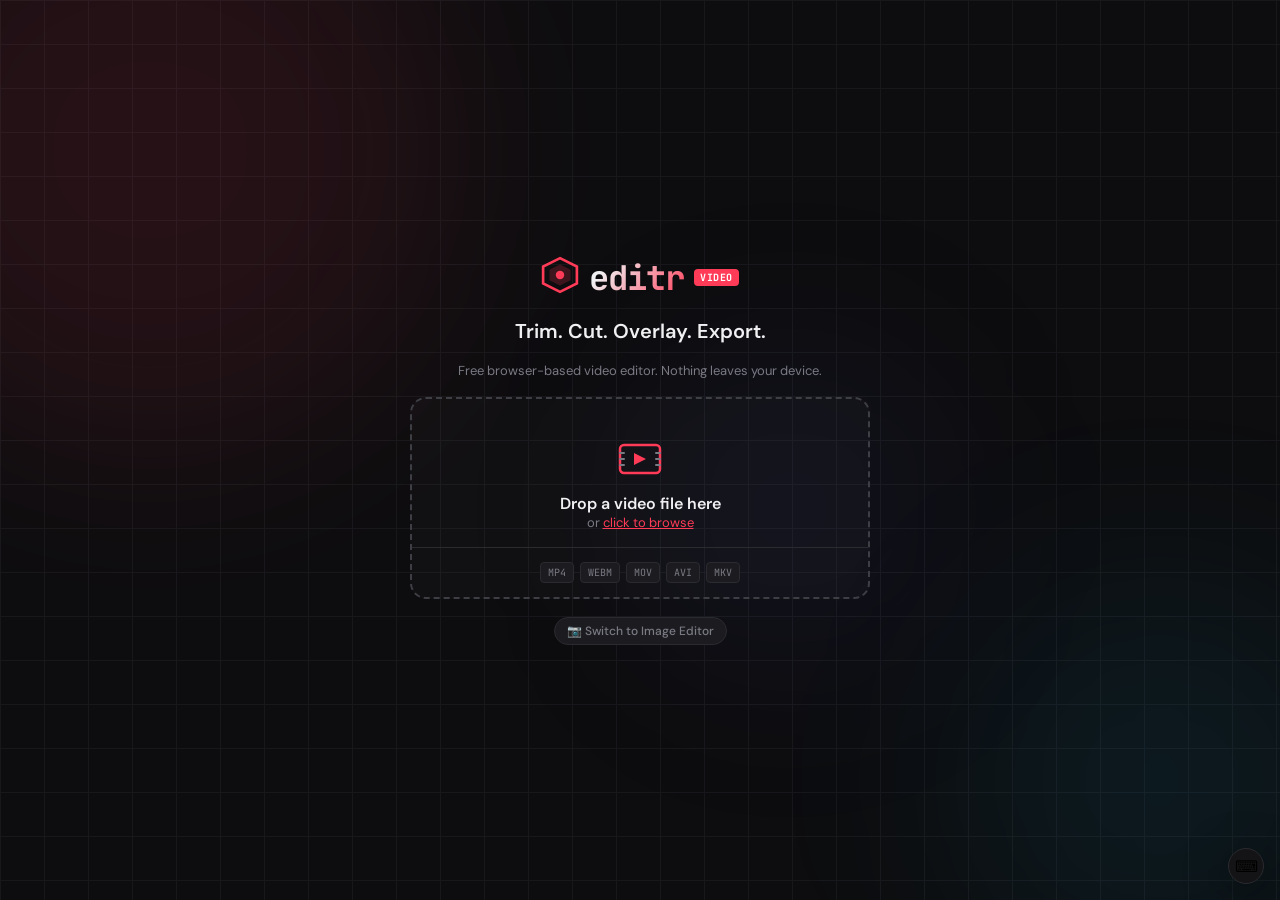
==== commit df3e8a6e: "Change navigation link to switch to Image Editor Updated the navigation link to switch to the Image " ====
--- a/video.html
+++ b/video.html
@@ -22,7 +22,7 @@
       <p class="upload-hint">or <span class="upload-link">click to browse</span></p>
       <div class="upload-formats"><span>MP4</span><span>WEBM</span><span>MOV</span><span>AVI</span><span>MKV</span></div>
     </div>
-    <div class="landing-nav"><a href="index.html" class="nav-link">← Back to Image Editor</a></div>
+    <a href="index.html" class="mode-switch-btn">📷 Switch to Image Editor</a>
   </div>
 </div>
 <div id="vEditor" class="screen">
--- a/style.css
+++ b/style.css
@@ -9,7 +9,7 @@
 .screen.active{display:flex;}
 
 /* LANDING — fully centered */
-#landing{align-items:center;justify-content:center;background:var(--bg);overflow:hidden;}
+#landing,#vLanding{align-items:center;justify-content:center;background:var(--bg);overflow:hidden;}
 .landing-bg{position:absolute;inset:0;pointer-events:none;}
 .grid-lines{position:absolute;inset:0;background-image:linear-gradient(var(--border) 1px,transparent 1px),linear-gradient(90deg,var(--border) 1px,transparent 1px);background-size:44px 44px;opacity:.4;}
 .glow{position:absolute;border-radius:50%;filter:blur(100px);pointer-events:none;}
@@ -185,3 +185,28 @@
 ::-webkit-scrollbar{width:5px;height:5px;}
 ::-webkit-scrollbar-track{background:transparent;}
 ::-webkit-scrollbar-thumb{background:var(--border-hi);border-radius:3px;}
+
+/* ── v4 ADDITIONS ── */
+/* Mode switch button */
+.mode-switch-btn,.mode-switch{display:flex;align-items:center;gap:6px;color:var(--text-muted);text-decoration:none;font-size:12px;font-weight:500;padding:5px 12px;border-radius:20px;border:1px solid var(--border);background:var(--bg3);transition:all .15s;}
+.mode-switch-btn:hover,.mode-switch:hover{border-color:var(--accent);color:var(--accent);background:var(--accent-glow);}
+
+/* Info bar */
+.info-bar{position:absolute;top:50px;right:12px;font-family:'JetBrains Mono',monospace;font-size:10px;color:var(--text-dim);pointer-events:none;z-index:5;}
+.canvas-info-bar{position:fixed;bottom:0;left:0;right:0;height:20px;background:var(--bg2);border-top:1px solid var(--border);display:flex;align-items:center;padding:0 12px;font-family:'JetBrains Mono',monospace;font-size:10px;color:var(--text-dim);z-index:5;}
+
+/* Context menu */
+.ctx-menu{position:fixed;background:var(--bg2);border:1px solid var(--border);border-radius:10px;overflow:hidden;box-shadow:var(--shadow);z-index:500;min-width:160px;}
+.ctx-menu.hidden{display:none;}
+.ctx-item{display:block;width:100%;text-align:left;background:none;border:none;color:var(--text);padding:9px 14px;font-size:12px;font-family:'DM Sans',sans-serif;cursor:pointer;transition:background .1s;}
+.ctx-item:hover{background:var(--bg3);}
+.ctx-item.danger:hover{background:rgba(255,59,87,.1);color:var(--accent);}
+.ctx-sep{height:1px;background:var(--border);margin:3px 0;}
+
+/* Crop shape buttons */
+.crop-shape-btn{padding:5px 10px;background:var(--bg3);border:1px solid var(--border);border-radius:var(--radius-sm);color:var(--text-muted);font-size:11px;font-weight:500;cursor:pointer;transition:all .12s;}
+.crop-shape-btn:hover{border-color:var(--border-hi);color:var(--text);}
+.crop-shape-btn.active{background:var(--accent-glow);border-color:rgba(255,59,87,.4);color:var(--accent);}
+
+/* Blur hint small */
+.blur-hint{font-size:11px;color:var(--text-muted);background:var(--bg3);border-radius:var(--radius-sm);padding:7px 10px;line-height:1.4;}
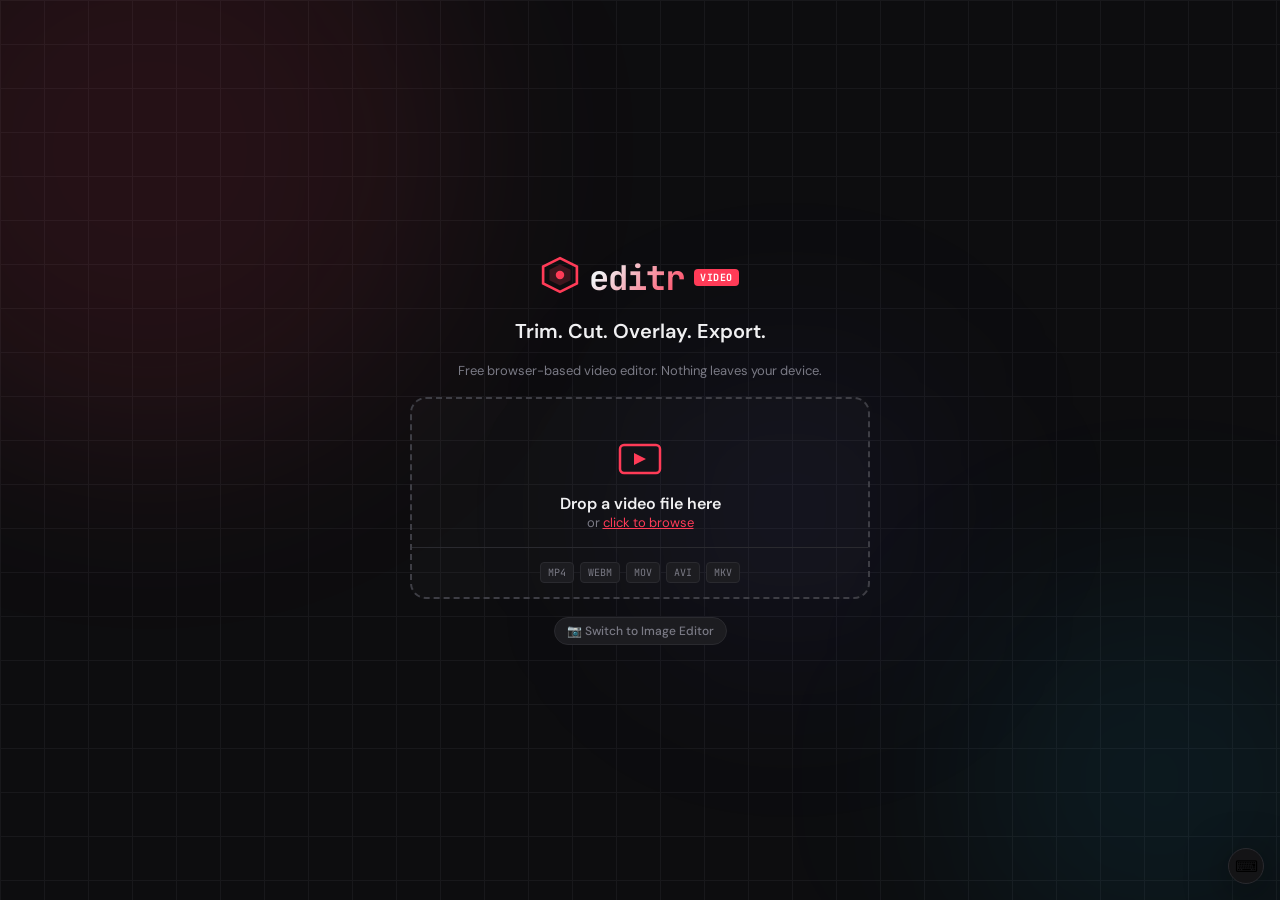
==== commit 6af2fc29: "Update video.html" ====
--- a/video.html
+++ b/video.html
@@ -9,15 +9,20 @@
   <link rel="stylesheet" href="video.css"/>
 </head>
 <body>
+
+<!-- LANDING -->
 <div id="vLanding" class="screen active">
   <div class="landing-bg"><div class="grid-lines"></div><div class="glow g1"></div><div class="glow g2"></div><div class="glow g3"></div></div>
   <div class="landing-content">
-    <div class="brand"><div class="brand-icon"><svg width="38" height="38" viewBox="0 0 36 36"><polygon points="18,2 34,10 34,26 18,34 2,26 2,10" fill="none" stroke="var(--accent)" stroke-width="2.5"/><polygon points="18,8 28,13 28,23 18,28 8,23 8,13" fill="var(--accent)" opacity="0.2"/><circle cx="18" cy="18" r="4" fill="var(--accent)"/></svg></div><h1 class="brand-name">editr</h1><span class="brand-tag">video</span></div>
+    <div class="brand">
+      <div class="brand-icon"><svg width="38" height="38" viewBox="0 0 36 36"><polygon points="18,2 34,10 34,26 18,34 2,26 2,10" fill="none" stroke="var(--accent)" stroke-width="2.5"/><polygon points="18,8 28,13 28,23 18,28 8,23 8,13" fill="var(--accent)" opacity="0.2"/><circle cx="18" cy="18" r="4" fill="var(--accent)"/></svg></div>
+      <h1 class="brand-name">editr</h1><span class="brand-tag">video</span>
+    </div>
     <p class="landing-tagline">Trim. Cut. Overlay. Export.</p>
     <p class="landing-sub">Free browser-based video editor. Nothing leaves your device.</p>
     <div class="upload-zone" id="vUploadZone">
       <input type="file" id="vFileInput" accept="video/*" hidden/>
-      <div class="upload-icon-wrap"><svg width="48" height="48" viewBox="0 0 48 48" fill="none"><rect x="4" y="10" width="40" height="28" rx="4" stroke="var(--accent)" stroke-width="2.5"/><path d="M18 18l12 6-12 6V18z" fill="var(--accent)"/><path d="M4 18h4M4 24h4M4 30h4M40 18h4M40 24h4M40 30h4" stroke="var(--text-muted)" stroke-width="2" stroke-linecap="round"/></svg></div>
+      <div class="upload-icon-wrap"><svg width="48" height="48" viewBox="0 0 48 48" fill="none"><rect x="4" y="10" width="40" height="28" rx="4" stroke="var(--accent)" stroke-width="2.5"/><path d="M18 18l12 6-12 6V18z" fill="var(--accent)"/></svg></div>
       <p class="upload-main">Drop a video file here</p>
       <p class="upload-hint">or <span class="upload-link">click to browse</span></p>
       <div class="upload-formats"><span>MP4</span><span>WEBM</span><span>MOV</span><span>AVI</span><span>MKV</span></div>
@@ -25,11 +30,14 @@
     <a href="index.html" class="mode-switch-btn">📷 Switch to Image Editor</a>
   </div>
 </div>
+
+<!-- EDITOR -->
 <div id="vEditor" class="screen">
   <header class="topbar">
     <div class="topbar-left">
       <div class="brand mini"><svg width="20" height="20" viewBox="0 0 36 36"><polygon points="18,2 34,10 34,26 18,34 2,26 2,10" fill="none" stroke="var(--accent)" stroke-width="2.5"/><circle cx="18" cy="18" r="4" fill="var(--accent)"/></svg><span class="brand-name">editr</span><span class="brand-tag sm">video</span></div>
-      <div class="dvdr"></div><span class="file-badge" id="vFileName">untitled</span>
+      <div class="dvdr"></div>
+      <span class="file-badge" id="vFileName">untitled</span>
       <button class="btn-topbar" id="vAddBtn">+ Add Video</button>
       <input type="file" id="vAddInput" accept="video/*" hidden/>
     </div>
@@ -38,7 +46,9 @@
       <button class="tbar-act" id="vRedoBtn">↪ Redo</button>
       <div class="dvdr"></div>
       <button class="tbar-act" id="splitBtn">✂ Split</button>
+      <button class="tbar-act" id="freezeFrameBtn">⏸ Freeze</button>
       <button class="tbar-act" id="deleteClipBtn">🗑 Del Clip</button>
+      <button class="tbar-act" id="autoSubBtn">💬 Auto Subtitles</button>
     </div>
     <div class="topbar-right">
       <button class="theme-toggle" id="vThemeToggle"><span class="ti dark-i">🌙</span><span class="ti light-i">☀️</span></button>
@@ -52,37 +62,49 @@
           <button class="dlm-btn" data-quality="draft">Draft (fast)</button>
           <div class="menu-sep"></div>
           <button class="dlm-btn" data-format="webm">Export WebM</button>
-          <button class="dlm-btn" data-format="frame">Export Frame as PNG</button>
+          <button class="dlm-btn" data-format="frame">Export Frame PNG</button>
         </div>
       </div>
       <button class="tbar-act" id="vShortcutsBtn">⌨</button>
     </div>
   </header>
+
   <div class="veditor-body">
+    <!-- LEFT TOOLBAR -->
     <aside class="vtoolbar" id="vtoolbar">
-      <div class="tg"><div class="tg-label">Playback</div>
+      <div class="tg">
+        <div class="tg-label">Playback</div>
         <div class="playback-btns">
           <button class="vtool-btn" id="skipBackBtn">⏮5s</button>
           <button class="vtool-btn big" id="vPlayBtn">▶</button>
           <button class="vtool-btn" id="skipFwdBtn">5s⏭</button>
         </div>
         <div class="time-display"><span id="vCurrentTime">0:00.0</span><span class="time-sep">/</span><span id="vTotalTime">0:00.0</span></div>
-      </div>
-      <div class="tg"><div class="tg-label">Add Overlay</div>
+        <label class="check-row" style="margin-top:6px"><input type="checkbox" id="loopPreview"/> Loop preview</label>
+      </div>
+
+      <div class="tg">
+        <div class="tg-label">Add Overlay</div>
         <button class="vtool-btn full" id="addTextBtn">T  Add Text</button>
         <button class="vtool-btn full" id="addEmojiBtn">★  Add Emoji</button>
-        <button class="vtool-btn full" id="addGifBtn">GIF Add GIF/Image</button>
+        <button class="vtool-btn full" id="addGifBtn">🖼 Add GIF/Image</button>
+        <button class="vtool-btn full" id="addBlurRegionBtn">⬡ Blur Region</button>
         <button class="vtool-btn full" id="addWatermarkBtn">🔒 Watermark</button>
         <input type="file" id="gifFileInput" accept="image/*" hidden/>
         <input type="file" id="vWatermarkInput" accept="image/*" hidden/>
       </div>
-      <div class="tg"><div class="tg-label">Audio</div>
+
+      <div class="tg">
+        <div class="tg-label">Audio</div>
         <button class="vtool-btn full" id="addAudioBtn">♪ Add Audio</button>
+        <button class="vtool-btn full" id="sfxPanelBtn">🔊 Sound Effects</button>
         <input type="file" id="audioFileInput" accept="audio/*" hidden/>
         <div class="vol-row"><span class="vol-label">Vid Vol</span><input type="range" class="slider" id="videoVolume" min="0" max="100" value="100"/><span class="sl-out" id="videoVolVal">100%</span></div>
         <label class="check-row"><input type="checkbox" id="muteVideoAudio"/> Mute original</label>
       </div>
-      <div class="tg"><div class="tg-label">Speed</div>
+
+      <div class="tg">
+        <div class="tg-label">Speed</div>
         <div class="speed-btns">
           <button class="spd-btn" data-speed="0.25">0.25×</button>
           <button class="spd-btn" data-speed="0.5">0.5×</button>
@@ -91,7 +113,9 @@
           <button class="spd-btn" data-speed="2">2×</button>
         </div>
       </div>
-      <div class="tg"><div class="tg-label">Filters</div>
+
+      <div class="tg">
+        <div class="tg-label">Filters</div>
         <div class="filter-grid">
           <button class="filt-btn active" data-filter="none">None</button>
           <button class="filt-btn" data-filter="grayscale(1)">B&W</button>
@@ -107,7 +131,9 @@
           <button class="filt-btn" data-filter="sepia(0.4) contrast(1.2)">Vintage</button>
         </div>
       </div>
-      <div class="tg"><div class="tg-label">Ratio</div>
+
+      <div class="tg">
+        <div class="tg-label">Ratio</div>
         <div class="ratio-btns">
           <button class="ratio-btn active" data-ratio="source">Source</button>
           <button class="ratio-btn" data-ratio="16:9">16:9</button>
@@ -117,16 +143,29 @@
         </div>
       </div>
     </aside>
+
     <div class="vp-resize-handle" id="vtResizeLeft"></div>
+
     <div class="vcenter">
+      <!-- PREVIEW -->
       <div class="preview-area" id="previewArea">
         <div class="preview-wrap" id="previewWrap">
           <canvas id="vPreviewCanvas"></canvas>
           <canvas id="vOverlayCanvas"></canvas>
+          <!-- blur drawing canvas - shown when blur region tool active -->
+          <canvas id="vBlurCanvas" style="display:none;position:absolute;top:0;left:0;cursor:crosshair"></canvas>
           <div class="overlay-layer" id="overlayLayer"></div>
         </div>
-      </div>
+        <!-- TRASH DROP ZONE -->
+        <div class="trash-zone" id="trashZone" title="Drag clip or overlay here to delete">
+          <span class="trash-icon">🗑</span>
+          <span class="trash-label">Drop to delete</span>
+        </div>
+      </div>
+
       <div class="tl-resize-handle" id="tlResizeHandle"></div>
+
+      <!-- TIMELINE -->
       <div class="timeline-panel" id="timelinePanel" style="height:240px">
         <div class="tl-header">
           <span class="tl-title">Timeline</span>
@@ -140,11 +179,21 @@
         <div class="tl-row"><div class="tl-track-label">🎬 Video</div><div class="tl-track" id="videoTrack"><div class="tl-playhead" id="tlPlayhead"></div></div></div>
         <div class="tl-row"><div class="tl-track-label">🎵 Audio</div><div class="tl-track" id="audioTrack"></div></div>
         <div class="tl-row"><div class="tl-track-label">✏️ Overlays</div><div class="tl-track" id="overlayTrack"></div></div>
-      </div>
-    </div>
+        <!-- gap indicator bar -->
+        <div class="gap-indicator hidden" id="gapIndicator"></div>
+      </div>
+    </div>
+
     <div class="vp-resize-handle" id="vtResizeRight"></div>
+
+    <!-- RIGHT PROPS PANEL -->
     <aside class="vprops" id="vprops">
-      <div class="vp-empty" id="vpEmpty"><svg width="32" height="32" viewBox="0 0 24 24" fill="none" stroke="var(--text-dim)" stroke-width="1.5"><path d="M12 2L2 7l10 5 10-5-10-5zM2 17l10 5 10-5M2 12l10 5 10-5"/></svg><p>Select a clip or overlay to edit properties</p></div>
+      <div class="vp-empty" id="vpEmpty">
+        <svg width="32" height="32" viewBox="0 0 24 24" fill="none" stroke="var(--text-dim)" stroke-width="1.5"><path d="M12 2L2 7l10 5 10-5-10-5zM2 17l10 5 10-5M2 12l10 5 10-5"/></svg>
+        <p>Select a clip or overlay to edit its properties</p>
+      </div>
+
+      <!-- CLIP PROPS -->
       <div class="vp-section hidden" id="clipProps">
         <div class="vp-title">Clip Properties</div>
         <div class="opt-lbl">Trim Start</div>
@@ -167,8 +216,14 @@
           <option value="invert(1)">Invert</option><option value="brightness(1.2) saturate(1.6)">Warm</option>
           <option value="hue-rotate(200deg) saturate(1.3)">Cool</option>
         </select>
+        <div class="clip-label-row mt">
+          <span class="opt-lbl" style="margin:0">Clip Color</span>
+          <div class="clip-color-swatches" id="clipColorSwatches"></div>
+        </div>
         <button class="btn-ghost full sm mt" id="deleteClipPropBtn">🗑 Remove Clip</button>
       </div>
+
+      <!-- TEXT OVERLAY PROPS -->
       <div class="vp-section hidden" id="textOverlayProps">
         <div class="vp-title">Text Overlay</div>
         <div class="opt-lbl">Text</div>
@@ -181,6 +236,17 @@
         <div class="opt-lbl mt">Background</div>
         <div class="btn-row"><button class="tog active" id="olBgNone">None</button><button class="tog" id="olBgDark">Dark</button></div>
         <div class="btn-row mt"><button class="tog" id="olBold"><b>B</b></button><button class="tog" id="olItalic"><i>I</i></button></div>
+        <div class="opt-lbl mt">Animation</div>
+        <select class="opt-sel" id="olAnimation">
+          <option value="none">None</option>
+          <option value="fadeIn">Fade In</option>
+          <option value="slideLeft">Slide from Left</option>
+          <option value="slideRight">Slide from Right</option>
+          <option value="slideUp">Slide from Bottom</option>
+          <option value="typewriter">Typewriter</option>
+          <option value="bounce">Bounce In</option>
+          <option value="zoomIn">Zoom In</option>
+        </select>
         <div class="opt-lbl mt">Start Time (s)</div>
         <div class="sl-row"><input type="range" class="slider" id="olStartTime" min="0" max="100" value="0" step="0.1"/><span class="sl-out" id="olStartVal">0.0s</span></div>
         <div class="opt-lbl mt">Duration (s)</div>
@@ -193,6 +259,8 @@
         </div>
         <button class="btn-ghost full sm mt" id="deleteOverlayBtn">🗑 Remove</button>
       </div>
+
+      <!-- AUDIO PROPS -->
       <div class="vp-section hidden" id="audioProps">
         <div class="vp-title">Audio Track</div>
         <div class="opt-lbl">Volume</div>
@@ -206,21 +274,31 @@
         <label class="check-row mt"><input type="checkbox" id="audioLoop"/> Loop audio</label>
         <button class="btn-ghost full sm mt" id="deleteAudioBtn">🗑 Remove</button>
       </div>
+
+      <!-- EXPORT -->
       <div class="vp-section" id="exportProps">
         <div class="vp-title">Export</div>
         <div class="opt-lbl">Resolution</div>
         <select class="opt-sel" id="exportRes"><option value="source">Source</option><option value="1080">1080p</option><option value="720" selected>720p</option><option value="480">480p</option></select>
         <div class="opt-lbl mt">Format</div>
-        <select class="opt-sel" id="exportFormat"><option value="webm">WebM (VP8)</option><option value="mp4">MP4 (best compat)</option></select>
+        <select class="opt-sel" id="exportFormat"><option value="webm">WebM (VP8)</option><option value="mp4">MP4</option></select>
         <div class="opt-lbl mt">Quality</div>
         <div class="btn-row"><button class="tog" id="qualDraft">Draft</button><button class="tog active" id="qualMed">Standard</button><button class="tog" id="qualHigh">High</button></div>
         <div class="export-info" id="exportInfo">Ready to export</div>
         <button class="btn-primary full mt" style="border-radius:6px;padding:9px" id="startExportBtn">⬇ Export Now</button>
       </div>
+
+      <!-- SOUND EFFECTS PANEL -->
+      <div class="vp-section hidden" id="sfxPanel">
+        <div class="vp-title">Sound Effects</div>
+        <p class="opt-hint" style="margin-bottom:8px">Click to preview, then Add to insert at playhead</p>
+        <div class="sfx-list" id="sfxList"></div>
+      </div>
     </aside>
   </div>
 </div>
-<!-- ADD TEXT MODAL -->
+
+<!-- TEXT MODAL -->
 <div class="modal hidden" id="addTextModal">
   <div class="modal-box" style="max-width:400px">
     <div class="modal-head"><h3>Add Text Overlay</h3><button class="modal-x" id="closeTextModal">✕</button></div>
@@ -229,6 +307,13 @@
       <div class="opt-lbl">Color</div><div class="mini-colors" id="newOlColors"></div>
       <div class="opt-lbl">Font Size</div>
       <div class="sl-row"><input type="range" class="slider" id="newOlSize" min="10" max="120" value="32"/><span class="sl-out" id="newOlSizeVal">32px</span></div>
+      <div class="opt-lbl">Animation</div>
+      <select class="opt-sel" id="newOlAnimation">
+        <option value="none">None</option><option value="fadeIn">Fade In</option>
+        <option value="slideLeft">Slide from Left</option><option value="slideRight">Slide from Right</option>
+        <option value="slideUp">Slide from Bottom</option><option value="typewriter">Typewriter</option>
+        <option value="bounce">Bounce In</option><option value="zoomIn">Zoom In</option>
+      </select>
       <div class="opt-lbl">Position</div>
       <div class="pos-grid" id="newPosGrid">
         <button class="pos-btn" data-pos="top-left">↖</button><button class="pos-btn" data-pos="top-center">↑</button><button class="pos-btn" data-pos="top-right">↗</button>
@@ -239,7 +324,8 @@
     <div class="modal-foot"><button class="btn-ghost" id="cancelTextModal">Cancel</button><button class="btn-primary" id="confirmTextModal">Add Text</button></div>
   </div>
 </div>
-<!-- ADD EMOJI MODAL -->
+
+<!-- EMOJI MODAL -->
 <div class="modal hidden" id="addEmojiModal">
   <div class="modal-box" style="max-width:380px">
     <div class="modal-head"><h3>Add Emoji</h3><button class="modal-x" id="closeEmojiModal">✕</button></div>
@@ -255,6 +341,7 @@
     <div class="modal-foot"><button class="btn-ghost" id="cancelEmojiModal">Cancel</button><button class="btn-primary" id="confirmEmojiModal">Add</button></div>
   </div>
 </div>
+
 <!-- EXPORT MODAL -->
 <div class="modal hidden" id="exportModal">
   <div class="modal-box" style="max-width:380px">
@@ -263,23 +350,26 @@
       <p class="exp-status" id="expStatus">Preparing...</p>
       <div class="exp-bar-wrap large"><div class="exp-bar" id="expBarModal"></div></div>
       <span class="exp-pct large" id="expPctModal">0%</span>
+      <p class="opt-hint" id="expEta"></p>
       <p class="opt-hint">Do not close this tab during export.</p>
       <button class="btn-ghost" id="cancelExportBtn">Cancel</button>
     </div>
   </div>
 </div>
+
 <!-- SHORTCUTS MODAL -->
 <div class="modal hidden" id="vShortcutsModal">
-  <div class="modal-box"><div class="modal-head"><h3>Video Editor Shortcuts</h3><button class="modal-x" id="closeVShortcuts">✕</button></div>
+  <div class="modal-box"><div class="modal-head"><h3>Shortcuts</h3><button class="modal-x" id="closeVShortcuts">✕</button></div>
   <div class="sc-grid">
     <div class="sc-row"><kbd>Space</kbd><span>Play / Pause</span></div><div class="sc-row"><kbd>S</kbd><span>Split clip</span></div>
     <div class="sc-row"><kbd>Del</kbd><span>Delete selected</span></div><div class="sc-row"><kbd>J</kbd><span>Back 5s</span></div>
     <div class="sc-row"><kbd>L</kbd><span>Forward 5s</span></div><div class="sc-row"><kbd>← →</kbd><span>Frame step</span></div>
     <div class="sc-row"><kbd>Ctrl+Z</kbd><span>Undo</span></div><div class="sc-row"><kbd>Ctrl+Y</kbd><span>Redo</span></div>
-    <div class="sc-row"><kbd>M</kbd><span>Mute toggle</span></div><div class="sc-row"><kbd>E</kbd><span>Export</span></div>
-    <div class="sc-row"><kbd>0</kbd><span>Go to start</span></div><div class="sc-row"><kbd>F</kbd><span>Export frame</span></div>
+    <div class="sc-row"><kbd>M</kbd><span>Mute toggle</span></div><div class="sc-row"><kbd>F</kbd><span>Export frame</span></div>
+    <div class="sc-row"><kbd>0</kbd><span>Go to start</span></div><div class="sc-row"><kbd>B</kbd><span>Blur region tool</span></div>
   </div></div>
 </div>
+
 <div class="toast hidden" id="vToast"></div>
 <button class="sc-hint" id="vShortcutsBtn2">⌨</button>
 <script src="video.js"></script>
